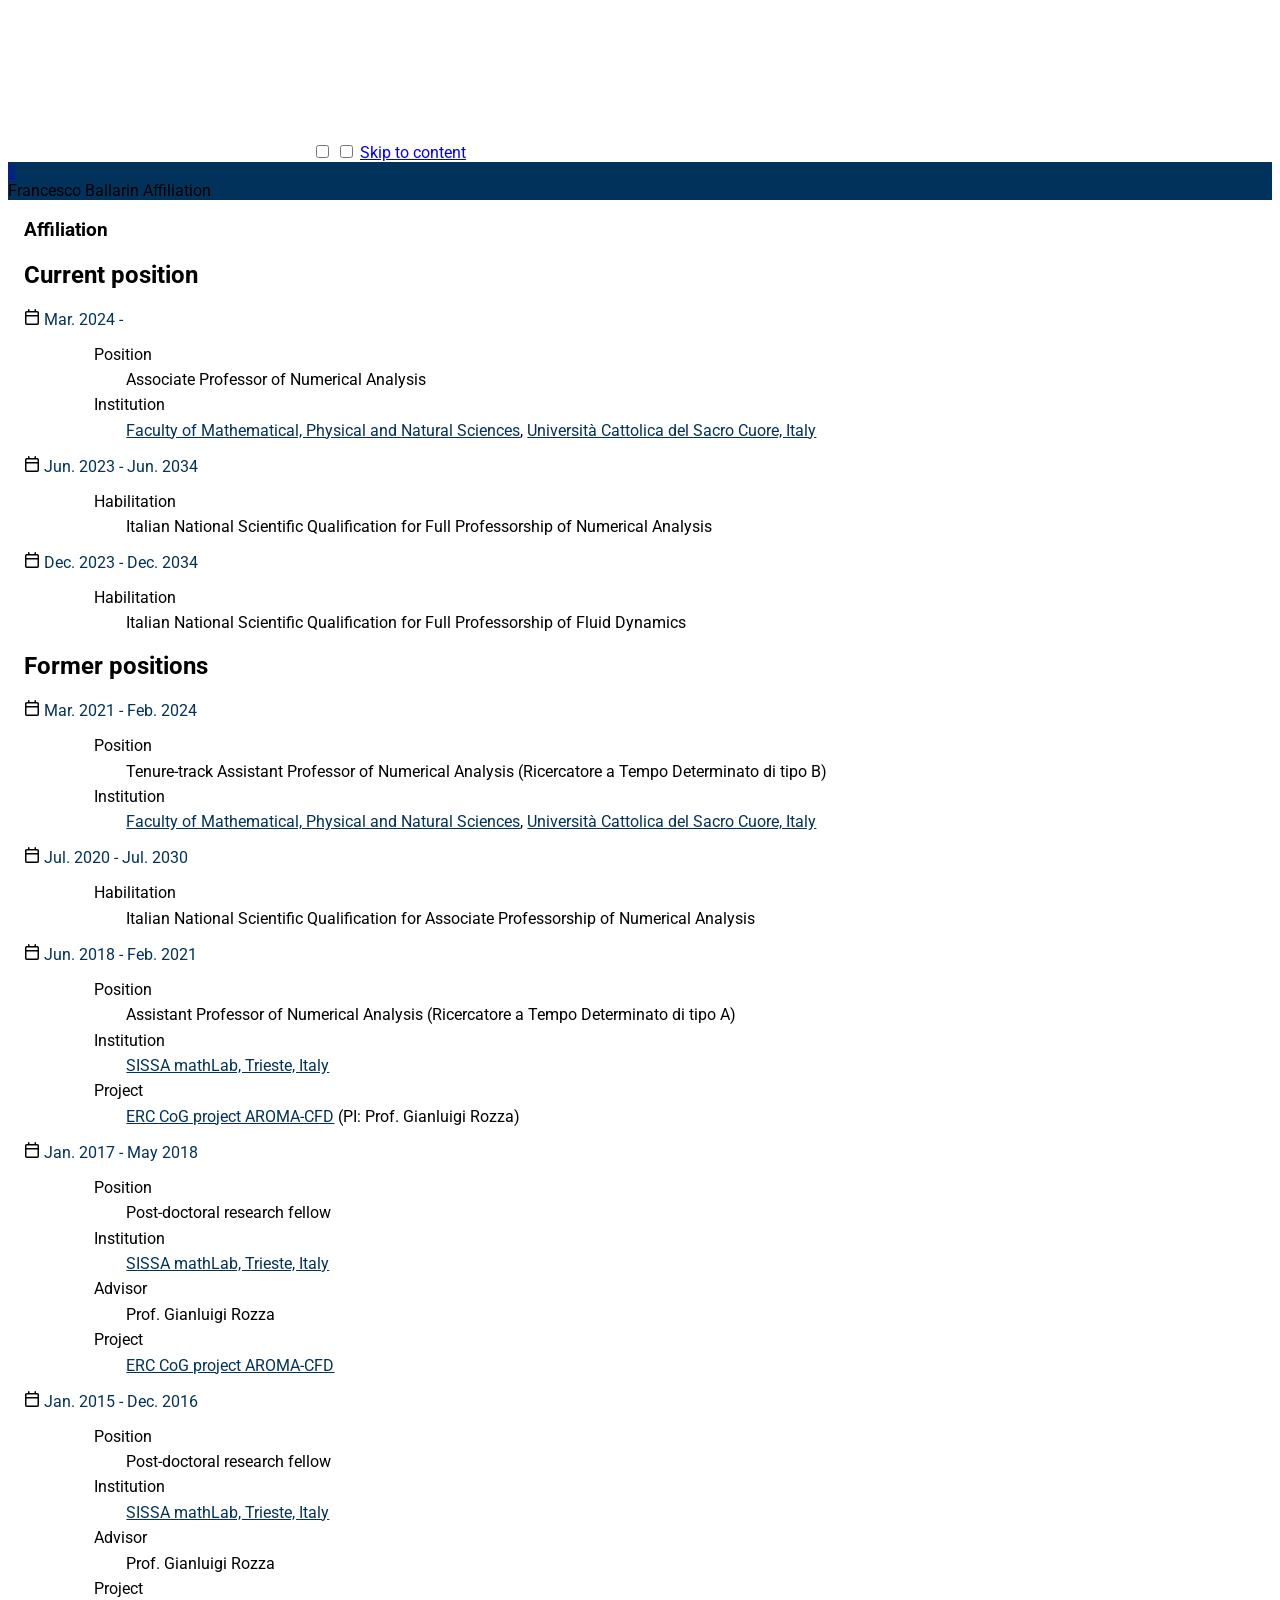
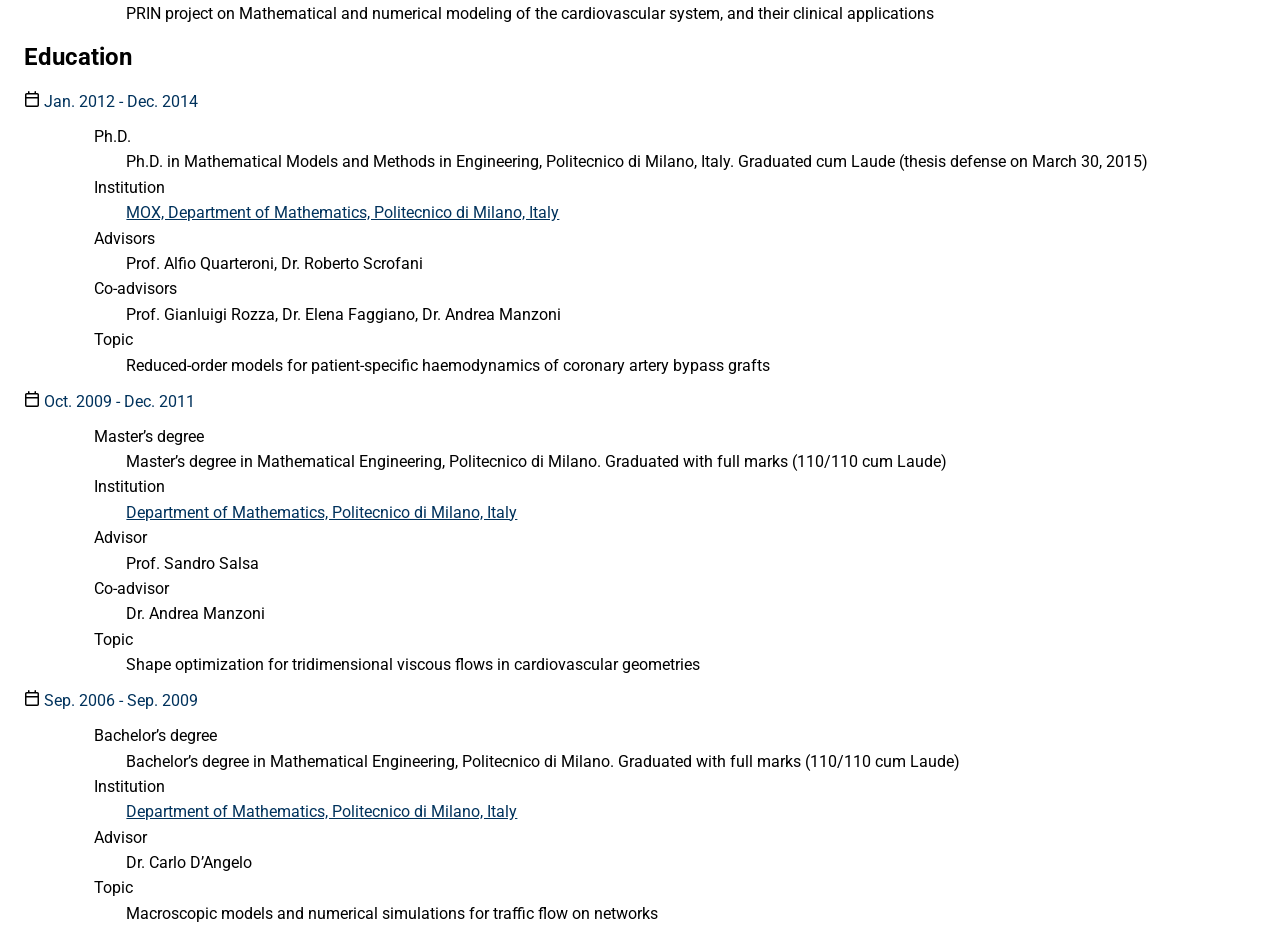
==== affiliation.html @ 3bd39673 "deploy: 864dadf" ====
<!DOCTYPE html>

<html lang="en" data-content_root="./">
  <head>
    <meta charset="utf-8" />
    <meta name="viewport" content="width=device-width, initial-scale=1.0" /><meta name="viewport" content="width=device-width, initial-scale=1" />

  <meta name="viewport" content="width=device-width,initial-scale=1">
  <meta http-equiv="x-ua-compatible" content="ie=edge">
  <meta name="lang:clipboard.copy" content="Copy to clipboard">
  <meta name="lang:clipboard.copied" content="Copied to clipboard">
  <meta name="lang:search.language" content="en">
  <meta name="lang:search.pipeline.stopwords" content="True">
  <meta name="lang:search.pipeline.trimmer" content="True">
  <meta name="lang:search.result.none" content="No matching documents">
  <meta name="lang:search.result.one" content="1 matching document">
  <meta name="lang:search.result.other" content="# matching documents">
  <meta name="lang:search.tokenizer" content="[\s\-]+">

  
    <link href="https://fonts.gstatic.com/" rel="preconnect" crossorigin>
    <link href="https://fonts.googleapis.com/css?family=Roboto+Mono:400,500,700|Roboto:300,400,400i,700&display=fallback" rel="stylesheet">

    <style>
      body,
      input {
        font-family: "Roboto", "Helvetica Neue", Helvetica, Arial, sans-serif
      }

      code,
      kbd,
      pre {
        font-family: "Roboto Mono", "Courier New", Courier, monospace
      }
    </style>
  

  <link rel="stylesheet" href="_static/stylesheets/application.css"/>
  <link rel="stylesheet" href="_static/stylesheets/application-palette.css"/>
  <link rel="stylesheet" href="_static/stylesheets/application-fixes.css"/>
  
  <link rel="stylesheet" href="_static/fonts/material-icons.css"/>
  
  <meta name="theme-color" content="#00325c">
  <script src="_static/javascripts/modernizr.js"></script>
  
<script async src="https://www.googletagmanager.com/gtag/js?id=G-PG8WPC9DPN"></script>
<script>
    window.dataLayer = window.dataLayer || [];

    function gtag() {
        dataLayer.push(arguments);
    }

    gtag('js', new Date());

    gtag('config', 'G-PG8WPC9DPN');
</script>
  
  
    <title>Affiliation &#8212; Francesco Ballarin</title>
    <link rel="stylesheet" type="text/css" href="_static/pygments.css?v=83e35b93" />
    <link rel="stylesheet" type="text/css" href="_static/material.css?v=79c92029" />
    <link rel="stylesheet" type="text/css" href="_static/sphinx-design.min.css?v=95c83b7e" />
    <link rel="stylesheet" type="text/css" href="_static/css/custom.css?v=c7656457" />
    <link rel="stylesheet" type="text/css" href="https://cdnjs.cloudflare.com/ajax/libs/font-awesome/6.5.0/css/all.min.css" />
    <script src="_static/documentation_options.js?v=5929fcd5"></script>
    <script src="_static/doctools.js?v=9bcbadda"></script>
    <script src="_static/sphinx_highlight.js?v=dc90522c"></script>
    <script src="_static/design-tabs.js?v=f930bc37"></script>
    <script src="_static/js/external_links.js?v=e7f469e6"></script>
    <link rel="index" title="Index" href="genindex.html" />
    <link rel="search" title="Search" href="search.html" />
    <link rel="next" title="Contact" href="contact.html" />
    <link rel="prev" title="Francesco Ballarin" href="index.html" />
  
   

  </head>
  <body dir=ltr
        data-md-color-primary=unicatt data-md-color-accent=unicatt>
  
  <svg class="md-svg">
    <defs data-children-count="0">
      
      <svg xmlns="http://www.w3.org/2000/svg" width="416" height="448" viewBox="0 0 416 448" id="__github"><path fill="currentColor" d="M160 304q0 10-3.125 20.5t-10.75 19T128 352t-18.125-8.5-10.75-19T96 304t3.125-20.5 10.75-19T128 256t18.125 8.5 10.75 19T160 304zm160 0q0 10-3.125 20.5t-10.75 19T288 352t-18.125-8.5-10.75-19T256 304t3.125-20.5 10.75-19T288 256t18.125 8.5 10.75 19T320 304zm40 0q0-30-17.25-51T296 232q-10.25 0-48.75 5.25Q229.5 240 208 240t-39.25-2.75Q130.75 232 120 232q-29.5 0-46.75 21T56 304q0 22 8 38.375t20.25 25.75 30.5 15 35 7.375 37.25 1.75h42q20.5 0 37.25-1.75t35-7.375 30.5-15 20.25-25.75T360 304zm56-44q0 51.75-15.25 82.75-9.5 19.25-26.375 33.25t-35.25 21.5-42.5 11.875-42.875 5.5T212 416q-19.5 0-35.5-.75t-36.875-3.125-38.125-7.5-34.25-12.875T37 371.5t-21.5-28.75Q0 312 0 260q0-59.25 34-99-6.75-20.5-6.75-42.5 0-29 12.75-54.5 27 0 47.5 9.875t47.25 30.875Q171.5 96 212 96q37 0 70 8 26.25-20.5 46.75-30.25T376 64q12.75 25.5 12.75 54.5 0 21.75-6.75 42 34 40 34 99.5z"/></svg>
      
    </defs>
  </svg>
  
  <input class="md-toggle" data-md-toggle="drawer" type="checkbox" id="__drawer">
  <input class="md-toggle" data-md-toggle="search" type="checkbox" id="__search">
  <label class="md-overlay" data-md-component="overlay" for="__drawer"></label>
  <a href="#affiliation" tabindex="1" class="md-skip"> Skip to content </a>
  <header class="md-header" data-md-component="header">
  <nav class="md-header-nav md-grid">
    <div class="md-flex navheader">
      <div class="md-flex__cell md-flex__cell--shrink">
        <a href="index.html" title="Francesco Ballarin"
           class="md-header-nav__button md-logo">
          
            <i class="md-icon">&#xe15e;</i>
          
        </a>
      </div>
      <div class="md-flex__cell md-flex__cell--shrink">
        <label class="md-icon md-icon--menu md-header-nav__button" for="__drawer"></label>
      </div>
      <div class="md-flex__cell md-flex__cell--stretch">
        <div class="md-flex__ellipsis md-header-nav__title" data-md-component="title">
          <span class="md-header-nav__topic">Francesco Ballarin</span>
          <span class="md-header-nav__topic"> Affiliation </span>
        </div>
      </div>
      <div class="md-flex__cell md-flex__cell--shrink">
        <label class="md-icon md-icon--search md-header-nav__button" for="__search"></label>
        
      </div>
      
        <div class="md-flex__cell md-flex__cell--shrink">
          <div class="md-header-nav__source">
            <a href="https://github.com/francesco-ballarin/francesco-ballarin.github.io" title="Go to repository" class="md-source" data-md-source="github">

    <div class="md-source__icon">
      <svg xmlns="http://www.w3.org/2000/svg" xmlns:xlink="http://www.w3.org/1999/xlink" viewBox="0 0 24 24" width="28" height="28">
        <use xlink:href="#__github" width="24" height="24"></use>
      </svg>
    </div>
  
  <div class="md-source__repository">
    francesco-ballarin.github.io
  </div>
</a>
          </div>
        </div>
      
      
    </div>
  </nav>
</header>

  
  <div class="md-container">
    
    
    
  <nav class="md-tabs" data-md-component="tabs">
    <div class="md-tabs__inner md-grid">
      <ul class="md-tabs__list">
          <li class="md-tabs__item"><a href="index.html" class="md-tabs__link">Francesco Ballarin</a></li>
      </ul>
    </div>
  </nav>
    <main class="md-main">
      <div class="md-main__inner md-grid" data-md-component="container">
        
          <div class="md-sidebar md-sidebar--primary" data-md-component="navigation">
            <div class="md-sidebar__scrollwrap">
              <div class="md-sidebar__inner">
                <nav class="md-nav md-nav--primary" data-md-level="0">
  <label class="md-nav__title md-nav__title--site" for="__drawer">
    <a href="index.html" title="Francesco Ballarin" class="md-nav__button md-logo">
      
        <i class="md-icon">&#xe15e;</i>
      
    </a>
    <a href="index.html"
       title="Francesco Ballarin">Francesco Ballarin</a>
  </label>
    <div class="md-nav__source">
      <a href="https://github.com/francesco-ballarin/francesco-ballarin.github.io" title="Go to repository" class="md-source" data-md-source="github">

    <div class="md-source__icon">
      <svg xmlns="http://www.w3.org/2000/svg" xmlns:xlink="http://www.w3.org/1999/xlink" viewBox="0 0 24 24" width="28" height="28">
        <use xlink:href="#__github" width="24" height="24"></use>
      </svg>
    </div>
  
  <div class="md-source__repository">
    francesco-ballarin.github.io
  </div>
</a>
    </div>
  
  

  
  <ul class="md-nav__list">
    <li class="md-nav__item">
    
    
    <input class="md-toggle md-nav__toggle" data-md-toggle="toc" type="checkbox" id="__toc">
    <label class="md-nav__link md-nav__link--active" for="__toc"> Affiliation </label>
    
      <a href="#" class="md-nav__link md-nav__link--active">Affiliation</a>
      
        
<nav class="md-nav md-nav--secondary">
    <label class="md-nav__title" for="__toc">"Contents"</label>
  <ul class="md-nav__list" data-md-scrollfix="">
        <li class="md-nav__item"><a href="#affiliation--page-root" class="md-nav__link">Affiliation</a><nav class="md-nav">
              <ul class="md-nav__list">
        <li class="md-nav__item"><a href="#current-position" class="md-nav__link">Current position</a>
        </li>
        <li class="md-nav__item"><a href="#former-positions" class="md-nav__link">Former positions</a>
        </li>
        <li class="md-nav__item"><a href="#education" class="md-nav__link">Education</a>
        </li></ul>
            </nav>
        </li>
    
<li class="md-nav__item"><a class="md-nav__extra_link" href="_sources/affiliation.rst.txt">Show Source</a> </li>

  </ul>
</nav>
      
    
    </li>
    <li class="md-nav__item">
    
    
      <a href="contact.html" class="md-nav__link">Contact</a>
      
    
    </li>
    <li class="md-nav__item">
    
    
      <a href="events.html" class="md-nav__link">Events</a>
      
    
    </li>
    <li class="md-nav__item">
    
    
      <a href="projects.html" class="md-nav__link">Projects</a>
      
    
    </li>
    <li class="md-nav__item">
    
    
      <a href="publications.html" class="md-nav__link">Publications</a>
      
    
    </li>
    <li class="md-nav__item">
    
    
      <a href="software.html" class="md-nav__link">Software</a>
      
    
    </li>
    <li class="md-nav__item">
    
    
      <a href="students.html" class="md-nav__link">Students</a>
      
    
    </li>
    <li class="md-nav__item">
    
    
      <a href="teaching.html" class="md-nav__link">Teaching</a>
      
    
    </li>
  </ul>
  

</nav>
              </div>
            </div>
          </div>
          <div class="md-sidebar md-sidebar--secondary" data-md-component="toc">
            <div class="md-sidebar__scrollwrap">
              <div class="md-sidebar__inner">
                
<nav class="md-nav md-nav--secondary">
    <label class="md-nav__title" for="__toc">"Contents"</label>
  <ul class="md-nav__list" data-md-scrollfix="">
        <li class="md-nav__item"><a href="#affiliation--page-root" class="md-nav__link">Affiliation</a><nav class="md-nav">
              <ul class="md-nav__list">
        <li class="md-nav__item"><a href="#current-position" class="md-nav__link">Current position</a>
        </li>
        <li class="md-nav__item"><a href="#former-positions" class="md-nav__link">Former positions</a>
        </li>
        <li class="md-nav__item"><a href="#education" class="md-nav__link">Education</a>
        </li></ul>
            </nav>
        </li>
    
<li class="md-nav__item"><a class="md-nav__extra_link" href="_sources/affiliation.rst.txt">Show Source</a> </li>

<li id="searchbox" class="md-nav__item"></li>

  </ul>
</nav>
              </div>
            </div>
          </div>
        
        <div class="md-content">
          <article class="md-content__inner md-typeset" role="main">
            
  <section id="affiliation">
<h1 id="affiliation--page-root">Affiliation</h1>
<section id="current-position">
<h2>Current position</h2>
<p id="position-1"><a class="sd-sphinx-override sd-btn sd-text-wrap sd-btn-primary sd-shadow-sm sd-btn-shadow-primary-no-hover reference external" href="#position_1"><span><svg aria-hidden="true" class="sd-octicon sd-octicon-calendar sd-text-light" height="1.0em" version="1.1" viewbox="0 0 16 16" width="1.0em"><path d="M4.75 0a.75.75 0 0 1 .75.75V2h5V.75a.75.75 0 0 1 1.5 0V2h1.25c.966 0 1.75.784 1.75 1.75v10.5A1.75 1.75 0 0 1 13.25 16H2.75A1.75 1.75 0 0 1 1 14.25V3.75C1 2.784 1.784 2 2.75 2H4V.75A.75.75 0 0 1 4.75 0ZM2.5 7.5v6.75c0 .138.112.25.25.25h10.5a.25.25 0 0 0 .25-.25V7.5Zm10.75-4H2.75a.25.25 0 0 0-.25.25V6h11V3.75a.25.25 0 0 0-.25-.25Z"></path></svg> Mar. 2024 -</span></a></p>
<div class="sd-badge-affiliation-container docutils container">
<p><span class="sd-sphinx-override sd-badge sd-outline-primary sd-text-primary">Position</span></p>
<div class="sd-badge-next-text docutils container">
<p>Associate Professor of Numerical Analysis</p>
</div>
<p><span class="sd-sphinx-override sd-badge sd-outline-primary sd-text-primary">Institution</span></p>
<div class="sd-badge-next-text docutils container">
<p><a class="reference external" href="https://brescia.unicatt.it/facolta/scienze-matematiche-fisiche-e-naturali">Faculty of Mathematical, Physical and Natural Sciences</a>,
<a class="reference external" href="https://www.unicatt.it/">Università Cattolica del Sacro Cuore, Italy</a></p>
</div>
</div>
<p id="position-2"><a class="sd-sphinx-override sd-btn sd-text-wrap sd-btn-primary sd-shadow-sm sd-btn-shadow-primary-no-hover reference external" href="#position_2"><span><svg aria-hidden="true" class="sd-octicon sd-octicon-calendar sd-text-light" height="1.0em" version="1.1" viewbox="0 0 16 16" width="1.0em"><path d="M4.75 0a.75.75 0 0 1 .75.75V2h5V.75a.75.75 0 0 1 1.5 0V2h1.25c.966 0 1.75.784 1.75 1.75v10.5A1.75 1.75 0 0 1 13.25 16H2.75A1.75 1.75 0 0 1 1 14.25V3.75C1 2.784 1.784 2 2.75 2H4V.75A.75.75 0 0 1 4.75 0ZM2.5 7.5v6.75c0 .138.112.25.25.25h10.5a.25.25 0 0 0 .25-.25V7.5Zm10.75-4H2.75a.25.25 0 0 0-.25.25V6h11V3.75a.25.25 0 0 0-.25-.25Z"></path></svg> Jun. 2023 - Jun. 2034</span></a></p>
<div class="sd-badge-affiliation-container docutils container">
<p><span class="sd-sphinx-override sd-badge sd-outline-primary sd-text-primary">Habilitation</span></p>
<div class="sd-badge-next-text docutils container">
<p>Italian National Scientific Qualification for Full Professorship of Numerical Analysis</p>
</div>
</div>
<p id="position-3"><a class="sd-sphinx-override sd-btn sd-text-wrap sd-btn-primary sd-shadow-sm sd-btn-shadow-primary-no-hover reference external" href="#position_3"><span><svg aria-hidden="true" class="sd-octicon sd-octicon-calendar sd-text-light" height="1.0em" version="1.1" viewbox="0 0 16 16" width="1.0em"><path d="M4.75 0a.75.75 0 0 1 .75.75V2h5V.75a.75.75 0 0 1 1.5 0V2h1.25c.966 0 1.75.784 1.75 1.75v10.5A1.75 1.75 0 0 1 13.25 16H2.75A1.75 1.75 0 0 1 1 14.25V3.75C1 2.784 1.784 2 2.75 2H4V.75A.75.75 0 0 1 4.75 0ZM2.5 7.5v6.75c0 .138.112.25.25.25h10.5a.25.25 0 0 0 .25-.25V7.5Zm10.75-4H2.75a.25.25 0 0 0-.25.25V6h11V3.75a.25.25 0 0 0-.25-.25Z"></path></svg> Dec. 2023 - Dec. 2034</span></a></p>
<div class="sd-badge-affiliation-container docutils container">
<p><span class="sd-sphinx-override sd-badge sd-outline-primary sd-text-primary">Habilitation</span></p>
<div class="sd-badge-next-text docutils container">
<p>Italian National Scientific Qualification for Full Professorship of Fluid Dynamics</p>
</div>
</div>
</section>
<section id="former-positions">
<h2>Former positions</h2>
<p id="position-4"><a class="sd-sphinx-override sd-btn sd-text-wrap sd-btn-primary sd-shadow-sm sd-btn-shadow-primary-no-hover reference external" href="#position_4"><span><svg aria-hidden="true" class="sd-octicon sd-octicon-calendar sd-text-light" height="1.0em" version="1.1" viewbox="0 0 16 16" width="1.0em"><path d="M4.75 0a.75.75 0 0 1 .75.75V2h5V.75a.75.75 0 0 1 1.5 0V2h1.25c.966 0 1.75.784 1.75 1.75v10.5A1.75 1.75 0 0 1 13.25 16H2.75A1.75 1.75 0 0 1 1 14.25V3.75C1 2.784 1.784 2 2.75 2H4V.75A.75.75 0 0 1 4.75 0ZM2.5 7.5v6.75c0 .138.112.25.25.25h10.5a.25.25 0 0 0 .25-.25V7.5Zm10.75-4H2.75a.25.25 0 0 0-.25.25V6h11V3.75a.25.25 0 0 0-.25-.25Z"></path></svg> Mar. 2021 - Feb. 2024</span></a></p>
<div class="sd-badge-affiliation-container docutils container">
<p><span class="sd-sphinx-override sd-badge sd-outline-primary sd-text-primary">Position</span></p>
<div class="sd-badge-next-text docutils container">
<p>Tenure-track Assistant Professor of Numerical Analysis (Ricercatore a Tempo Determinato di tipo B)</p>
</div>
<p><span class="sd-sphinx-override sd-badge sd-outline-primary sd-text-primary">Institution</span></p>
<div class="sd-badge-next-text docutils container">
<p><a class="reference external" href="https://brescia.unicatt.it/facolta/scienze-matematiche-fisiche-e-naturali">Faculty of Mathematical, Physical and Natural Sciences</a>,
<a class="reference external" href="https://www.unicatt.it/">Università Cattolica del Sacro Cuore, Italy</a></p>
</div>
</div>
<p id="position-5"><a class="sd-sphinx-override sd-btn sd-text-wrap sd-btn-primary sd-shadow-sm sd-btn-shadow-primary-no-hover reference external" href="#position_5"><span><svg aria-hidden="true" class="sd-octicon sd-octicon-calendar sd-text-light" height="1.0em" version="1.1" viewbox="0 0 16 16" width="1.0em"><path d="M4.75 0a.75.75 0 0 1 .75.75V2h5V.75a.75.75 0 0 1 1.5 0V2h1.25c.966 0 1.75.784 1.75 1.75v10.5A1.75 1.75 0 0 1 13.25 16H2.75A1.75 1.75 0 0 1 1 14.25V3.75C1 2.784 1.784 2 2.75 2H4V.75A.75.75 0 0 1 4.75 0ZM2.5 7.5v6.75c0 .138.112.25.25.25h10.5a.25.25 0 0 0 .25-.25V7.5Zm10.75-4H2.75a.25.25 0 0 0-.25.25V6h11V3.75a.25.25 0 0 0-.25-.25Z"></path></svg> Jul. 2020 - Jul. 2030</span></a></p>
<div class="sd-badge-affiliation-container docutils container">
<p><span class="sd-sphinx-override sd-badge sd-outline-primary sd-text-primary">Habilitation</span></p>
<div class="sd-badge-next-text docutils container">
<p>Italian National Scientific Qualification for Associate Professorship of Numerical Analysis</p>
</div>
</div>
<p id="position-6"><a class="sd-sphinx-override sd-btn sd-text-wrap sd-btn-primary sd-shadow-sm sd-btn-shadow-primary-no-hover reference external" href="#position_6"><span><svg aria-hidden="true" class="sd-octicon sd-octicon-calendar sd-text-light" height="1.0em" version="1.1" viewbox="0 0 16 16" width="1.0em"><path d="M4.75 0a.75.75 0 0 1 .75.75V2h5V.75a.75.75 0 0 1 1.5 0V2h1.25c.966 0 1.75.784 1.75 1.75v10.5A1.75 1.75 0 0 1 13.25 16H2.75A1.75 1.75 0 0 1 1 14.25V3.75C1 2.784 1.784 2 2.75 2H4V.75A.75.75 0 0 1 4.75 0ZM2.5 7.5v6.75c0 .138.112.25.25.25h10.5a.25.25 0 0 0 .25-.25V7.5Zm10.75-4H2.75a.25.25 0 0 0-.25.25V6h11V3.75a.25.25 0 0 0-.25-.25Z"></path></svg> Jun. 2018 - Feb. 2021</span></a></p>
<div class="sd-badge-affiliation-container docutils container">
<p><span class="sd-sphinx-override sd-badge sd-outline-primary sd-text-primary">Position</span></p>
<div class="sd-badge-next-text docutils container">
<p>Assistant Professor of Numerical Analysis (Ricercatore a Tempo Determinato di tipo A)</p>
</div>
<p><span class="sd-sphinx-override sd-badge sd-outline-primary sd-text-primary">Institution</span></p>
<div class="sd-badge-next-text docutils container">
<p><a class="reference external" href="https://mathlab.sissa.it">SISSA mathLab, Trieste, Italy</a></p>
</div>
<p><span class="sd-sphinx-override sd-badge sd-outline-primary sd-text-primary">Project</span></p>
<div class="sd-badge-next-text docutils container">
<p><a class="reference external" href="https://people.sissa.it/~grozza/aroma-cfd">ERC CoG project AROMA-CFD</a>
(PI: Prof. Gianluigi Rozza)</p>
</div>
</div>
<p id="position-7"><a class="sd-sphinx-override sd-btn sd-text-wrap sd-btn-primary sd-shadow-sm sd-btn-shadow-primary-no-hover reference external" href="#position_7"><span><svg aria-hidden="true" class="sd-octicon sd-octicon-calendar sd-text-light" height="1.0em" version="1.1" viewbox="0 0 16 16" width="1.0em"><path d="M4.75 0a.75.75 0 0 1 .75.75V2h5V.75a.75.75 0 0 1 1.5 0V2h1.25c.966 0 1.75.784 1.75 1.75v10.5A1.75 1.75 0 0 1 13.25 16H2.75A1.75 1.75 0 0 1 1 14.25V3.75C1 2.784 1.784 2 2.75 2H4V.75A.75.75 0 0 1 4.75 0ZM2.5 7.5v6.75c0 .138.112.25.25.25h10.5a.25.25 0 0 0 .25-.25V7.5Zm10.75-4H2.75a.25.25 0 0 0-.25.25V6h11V3.75a.25.25 0 0 0-.25-.25Z"></path></svg> Jan. 2017 - May 2018</span></a></p>
<div class="sd-badge-affiliation-container docutils container">
<p><span class="sd-sphinx-override sd-badge sd-outline-primary sd-text-primary">Position</span></p>
<div class="sd-badge-next-text docutils container">
<p>Post-doctoral research fellow</p>
</div>
<p><span class="sd-sphinx-override sd-badge sd-outline-primary sd-text-primary">Institution</span></p>
<div class="sd-badge-next-text docutils container">
<p><a class="reference external" href="https://mathlab.sissa.it">SISSA mathLab, Trieste, Italy</a></p>
</div>
<p><span class="sd-sphinx-override sd-badge sd-outline-primary sd-text-primary">Advisor</span></p>
<div class="sd-badge-next-text docutils container">
<p>Prof. Gianluigi Rozza</p>
</div>
<p><span class="sd-sphinx-override sd-badge sd-outline-primary sd-text-primary">Project</span></p>
<div class="sd-badge-next-text docutils container">
<p><a class="reference external" href="https://people.sissa.it/~grozza/aroma-cfd">ERC CoG project AROMA-CFD</a></p>
</div>
</div>
<p id="position-8"><a class="sd-sphinx-override sd-btn sd-text-wrap sd-btn-primary sd-shadow-sm sd-btn-shadow-primary-no-hover reference external" href="#position_8"><span><svg aria-hidden="true" class="sd-octicon sd-octicon-calendar sd-text-light" height="1.0em" version="1.1" viewbox="0 0 16 16" width="1.0em"><path d="M4.75 0a.75.75 0 0 1 .75.75V2h5V.75a.75.75 0 0 1 1.5 0V2h1.25c.966 0 1.75.784 1.75 1.75v10.5A1.75 1.75 0 0 1 13.25 16H2.75A1.75 1.75 0 0 1 1 14.25V3.75C1 2.784 1.784 2 2.75 2H4V.75A.75.75 0 0 1 4.75 0ZM2.5 7.5v6.75c0 .138.112.25.25.25h10.5a.25.25 0 0 0 .25-.25V7.5Zm10.75-4H2.75a.25.25 0 0 0-.25.25V6h11V3.75a.25.25 0 0 0-.25-.25Z"></path></svg> Jan. 2015 - Dec. 2016</span></a></p>
<div class="sd-badge-affiliation-container docutils container">
<p><span class="sd-sphinx-override sd-badge sd-outline-primary sd-text-primary">Position</span></p>
<div class="sd-badge-next-text docutils container">
<p>Post-doctoral research fellow</p>
</div>
<p><span class="sd-sphinx-override sd-badge sd-outline-primary sd-text-primary">Institution</span></p>
<div class="sd-badge-next-text docutils container">
<p><a class="reference external" href="https://mathlab.sissa.it">SISSA mathLab, Trieste, Italy</a></p>
</div>
<p><span class="sd-sphinx-override sd-badge sd-outline-primary sd-text-primary">Advisor</span></p>
<div class="sd-badge-next-text docutils container">
<p>Prof. Gianluigi Rozza</p>
</div>
<p><span class="sd-sphinx-override sd-badge sd-outline-primary sd-text-primary">Project</span></p>
<div class="sd-badge-next-text docutils container">
<p>PRIN project on Mathematical and numerical modeling of the cardiovascular system, and their clinical applications</p>
</div>
</div>
</section>
<section id="education">
<h2>Education</h2>
<p id="position-9"><a class="sd-sphinx-override sd-btn sd-text-wrap sd-btn-primary sd-shadow-sm sd-btn-shadow-primary-no-hover reference external" href="#position_9"><span><svg aria-hidden="true" class="sd-octicon sd-octicon-calendar sd-text-light" height="1.0em" version="1.1" viewbox="0 0 16 16" width="1.0em"><path d="M4.75 0a.75.75 0 0 1 .75.75V2h5V.75a.75.75 0 0 1 1.5 0V2h1.25c.966 0 1.75.784 1.75 1.75v10.5A1.75 1.75 0 0 1 13.25 16H2.75A1.75 1.75 0 0 1 1 14.25V3.75C1 2.784 1.784 2 2.75 2H4V.75A.75.75 0 0 1 4.75 0ZM2.5 7.5v6.75c0 .138.112.25.25.25h10.5a.25.25 0 0 0 .25-.25V7.5Zm10.75-4H2.75a.25.25 0 0 0-.25.25V6h11V3.75a.25.25 0 0 0-.25-.25Z"></path></svg> Jan. 2012 - Dec. 2014</span></a></p>
<div class="sd-badge-affiliation-container docutils container">
<p><span class="sd-sphinx-override sd-badge sd-outline-primary sd-text-primary">Ph.D.</span></p>
<div class="sd-badge-next-text docutils container">
<p>Ph.D. in Mathematical Models and Methods in Engineering, Politecnico di Milano, Italy. Graduated cum Laude (thesis defense on March 30, 2015)</p>
</div>
<p><span class="sd-sphinx-override sd-badge sd-outline-primary sd-text-primary">Institution</span></p>
<div class="sd-badge-next-text docutils container">
<p><a class="reference external" href="https://mox.polimi.it">MOX, Department of Mathematics, Politecnico di Milano, Italy</a></p>
</div>
<p><span class="sd-sphinx-override sd-badge sd-outline-primary sd-text-primary">Advisors</span></p>
<div class="sd-badge-next-text docutils container">
<p>Prof. Alfio Quarteroni, Dr. Roberto Scrofani</p>
</div>
<p><span class="sd-sphinx-override sd-badge sd-outline-primary sd-text-primary">Co-advisors</span></p>
<div class="sd-badge-next-text docutils container">
<p>Prof. Gianluigi Rozza, Dr. Elena Faggiano, Dr. Andrea Manzoni</p>
</div>
<p><span class="sd-sphinx-override sd-badge sd-outline-primary sd-text-primary">Topic</span></p>
<div class="sd-badge-next-text docutils container">
<p>Reduced-order models for patient-specific haemodynamics of coronary artery bypass grafts</p>
</div>
</div>
<p id="position-10"><a class="sd-sphinx-override sd-btn sd-text-wrap sd-btn-primary sd-shadow-sm sd-btn-shadow-primary-no-hover reference external" href="#position_10"><span><svg aria-hidden="true" class="sd-octicon sd-octicon-calendar sd-text-light" height="1.0em" version="1.1" viewbox="0 0 16 16" width="1.0em"><path d="M4.75 0a.75.75 0 0 1 .75.75V2h5V.75a.75.75 0 0 1 1.5 0V2h1.25c.966 0 1.75.784 1.75 1.75v10.5A1.75 1.75 0 0 1 13.25 16H2.75A1.75 1.75 0 0 1 1 14.25V3.75C1 2.784 1.784 2 2.75 2H4V.75A.75.75 0 0 1 4.75 0ZM2.5 7.5v6.75c0 .138.112.25.25.25h10.5a.25.25 0 0 0 .25-.25V7.5Zm10.75-4H2.75a.25.25 0 0 0-.25.25V6h11V3.75a.25.25 0 0 0-.25-.25Z"></path></svg> Oct. 2009 - Dec. 2011</span></a></p>
<div class="sd-badge-affiliation-container docutils container">
<p><span class="sd-sphinx-override sd-badge sd-outline-primary sd-text-primary">Master’s degree</span></p>
<div class="sd-badge-next-text docutils container">
<p>Master’s degree in Mathematical Engineering, Politecnico di Milano. Graduated with full marks (110/110 cum Laude)</p>
</div>
<p><span class="sd-sphinx-override sd-badge sd-outline-primary sd-text-primary">Institution</span></p>
<div class="sd-badge-next-text docutils container">
<p><a class="reference external" href="https://www.mate.polimi.it">Department of Mathematics, Politecnico di Milano, Italy</a></p>
</div>
<p><span class="sd-sphinx-override sd-badge sd-outline-primary sd-text-primary">Advisor</span></p>
<div class="sd-badge-next-text docutils container">
<p>Prof. Sandro Salsa</p>
</div>
<p><span class="sd-sphinx-override sd-badge sd-outline-primary sd-text-primary">Co-advisor</span></p>
<div class="sd-badge-next-text docutils container">
<p>Dr. Andrea Manzoni</p>
</div>
<p><span class="sd-sphinx-override sd-badge sd-outline-primary sd-text-primary">Topic</span></p>
<div class="sd-badge-next-text docutils container">
<p>Shape optimization for tridimensional viscous flows in cardiovascular geometries</p>
</div>
</div>
<p id="position-11"><a class="sd-sphinx-override sd-btn sd-text-wrap sd-btn-primary sd-shadow-sm sd-btn-shadow-primary-no-hover reference external" href="#position_11"><span><svg aria-hidden="true" class="sd-octicon sd-octicon-calendar sd-text-light" height="1.0em" version="1.1" viewbox="0 0 16 16" width="1.0em"><path d="M4.75 0a.75.75 0 0 1 .75.75V2h5V.75a.75.75 0 0 1 1.5 0V2h1.25c.966 0 1.75.784 1.75 1.75v10.5A1.75 1.75 0 0 1 13.25 16H2.75A1.75 1.75 0 0 1 1 14.25V3.75C1 2.784 1.784 2 2.75 2H4V.75A.75.75 0 0 1 4.75 0ZM2.5 7.5v6.75c0 .138.112.25.25.25h10.5a.25.25 0 0 0 .25-.25V7.5Zm10.75-4H2.75a.25.25 0 0 0-.25.25V6h11V3.75a.25.25 0 0 0-.25-.25Z"></path></svg> Sep. 2006 - Sep. 2009</span></a></p>
<div class="sd-badge-affiliation-container docutils container">
<p><span class="sd-sphinx-override sd-badge sd-outline-primary sd-text-primary">Bachelor’s degree</span></p>
<div class="sd-badge-next-text docutils container">
<p>Bachelor’s degree in Mathematical Engineering, Politecnico di Milano. Graduated with full marks (110/110 cum Laude)</p>
</div>
<p><span class="sd-sphinx-override sd-badge sd-outline-primary sd-text-primary">Institution</span></p>
<div class="sd-badge-next-text docutils container">
<p><a class="reference external" href="https://www.mate.polimi.it">Department of Mathematics, Politecnico di Milano, Italy</a></p>
</div>
<p><span class="sd-sphinx-override sd-badge sd-outline-primary sd-text-primary">Advisor</span></p>
<div class="sd-badge-next-text docutils container">
<p>Dr. Carlo D’Angelo</p>
</div>
<p><span class="sd-sphinx-override sd-badge sd-outline-primary sd-text-primary">Topic</span></p>
<div class="sd-badge-next-text docutils container">
<p>Macroscopic models and numerical simulations for traffic flow on networks</p>
</div>
</div>
</section>
</section>


          </article>
        </div>
      </div>
    </main>
  </div>
  <footer class="md-footer">
    <div class="md-footer-nav">
      <nav class="md-footer-nav__inner md-grid">
          
            <a href="index.html" title="Francesco Ballarin"
               class="md-flex md-footer-nav__link md-footer-nav__link--prev"
               rel="prev">
              <div class="md-flex__cell md-flex__cell--shrink">
                <i class="md-icon md-icon--arrow-back md-footer-nav__button"></i>
              </div>
              <div class="md-flex__cell md-flex__cell--stretch md-footer-nav__title">
                <span class="md-flex__ellipsis">
                  <span
                      class="md-footer-nav__direction"> "Previous" </span> Francesco Ballarin </span>
              </div>
            </a>
          
          
            <a href="contact.html" title="Contact"
               class="md-flex md-footer-nav__link md-footer-nav__link--next"
               rel="next">
            <div class="md-flex__cell md-flex__cell--stretch md-footer-nav__title"><span
                class="md-flex__ellipsis"> <span
                class="md-footer-nav__direction"> "Next" </span> Contact </span>
            </div>
            <div class="md-flex__cell md-flex__cell--shrink"><i
                class="md-icon md-icon--arrow-forward md-footer-nav__button"></i>
            </div>
          
        </a>
        
      </nav>
    </div>
    <div class="md-footer-meta md-typeset">
      <div class="md-footer-meta__inner md-grid">
        <div class="md-footer-copyright">
          <div class="md-footer-copyright__highlight">
              &#169; Copyright 2022-2025, Francesco Ballarin.
              
          </div>
            Created using
            <a href="http://www.sphinx-doc.org/">Sphinx</a> 8.1.3.
             and
            <a href="https://github.com/bashtage/sphinx-material/">Material for
              Sphinx</a>
        </div>
      </div>
    </div>
  </footer>
  <script src="_static/javascripts/application.js"></script>
  <script>app.initialize({version: "1.0.4", url: {base: ".."}})</script>
  </body>
</html>
---- _static/css/custom.css ----
/* Customize palette */
button[data-md-color-primary=unicatt] {
    background-color: #00325c;
}

[data-md-color-primary=unicatt] .md-typeset a {
    color: #00325c;
    text-decoration: underline;
}

[data-md-color-primary=unicatt] .md-header,
[data-md-color-primary=unicatt] .md-hero {
    background-color: #00325c;
}

[data-md-color-primary=unicatt] .md-nav__link--active,
[data-md-color-primary=unicatt] .md-nav__link:active {
    color: #00325c;
}

[data-md-color-primary=unicatt] .md-nav__item--nested>.md-nav__link {
    color: inherit;
}

button[data-md-color-accent=unicatt] {
    background-color: #c23e46;
}

[data-md-color-accent=unicatt] .md-typeset a:active,
[data-md-color-accent=unicatt] .md-typeset a:hover {
    color: #c23e46;
}

[data-md-color-accent=unicatt] .md-typeset .codehilite pre::-webkit-scrollbar-thumb:hover,
[data-md-color-accent=unicatt] .md-typeset pre code::-webkit-scrollbar-thumb:hover {
    background-color: #c23e46;
}

[data-md-color-accent=unicatt] .md-nav__link:focus,
[data-md-color-accent=unicatt] .md-nav__link:hover,
[data-md-color-accent=unicatt] .md-typeset .footnote li:hover .footnote-backref:hover,
[data-md-color-accent=unicatt] .md-typeset .footnote li:target .footnote-backref,
[data-md-color-accent=unicatt] .md-typeset .md-clipboard:active:before,
[data-md-color-accent=unicatt] .md-typeset .md-clipboard:hover:before,
[data-md-color-accent=unicatt] .md-typeset [id] .headerlink:focus,
[data-md-color-accent=unicatt] .md-typeset [id]:hover .headerlink:hover,
[data-md-color-accent=unicatt] .md-typeset [id]:target .headerlink {
    color: #c23e46;
}

[data-md-color-accent=unicatt] .md-search__scrollwrap::-webkit-scrollbar-thumb:hover {
    background-color: #c23e46;
}

[data-md-color-accent=unicatt] .md-search-result__link:hover,
[data-md-color-accent=unicatt] .md-search-result__link[data-md-state=active] {
    background-color: rgba(255, 23, 68, .1);
}

[data-md-color-accent=unicatt] .md-sidebar__scrollwrap::-webkit-scrollbar-thumb:hover {
    background-color: #c23e46;
}

[data-md-color-accent=unicatt] .md-source-file:hover:before {
    background-color: #c23e46;
}

@media only screen and (max-width:59.9375em) {
    [data-md-color-primary=unicatt] .md-nav__source {
        background-color: #c23e46;
    }
}

@media only screen and (max-width:76.1875em) {
    html [data-md-color-primary=unicatt] .md-nav--primary .md-nav__title--site {
        background-color: #00325c;
    }
}

@media only screen and (min-width:76.25em) {
    [data-md-color-primary=unicatt] .md-tabs {
        background-color: #00325c;
    }
}

/* Hide undesired items */
.md-sidebar--secondary, .md-footer {
    display: None;
}

#francesco-ballarin > h1, #index--page-root, .toctree-wrapper {
    display: None;
}

@media only screen and (min-width: 76.25em) {
    .md-content {
        margin-left: 1.0rem;
        margin-right: 1.0rem;
    }

    .md-sidebar--primary, .md-tabs, .md-header-nav__source {
        display: none;
    }
}
@media only screen and (min-width: 60em) and (max-width: 76.1875em) {
    .md-content {
        margin-right: 1.0rem;
    }

    .md-header-nav__source {
        display: none;
    }

    .md-logo {
        display: none !important;
    }

    html [data-md-color-primary=unicatt] .md-nav--primary .md-nav__title--site {
        height: auto;
        padding: 0.2rem 0.8rem 0.2rem 0.8rem;
    }
}
@media only screen and (max-width: 60em) {
    .md-content {
        margin-right: 1.0rem;
    }

    .md-icon--search, .md-nav__source {
        display: none;
    }

    .md-logo {
        display: none !important;
    }

    html [data-md-color-primary=unicatt] .md-nav--primary .md-nav__title--site {
        height: auto;
        padding: 0.2rem 0.8rem 0.2rem 0.8rem;
    }
}

.md-nav__link[for=__toc]:after {
    display: none !important;
}

/*
Sphinx-design customization, see:
https://sphinx-design.readthedocs.io/en/alabaster-theme/css_variables.html
https://github.com/executablebooks/sphinx-design/blob/main/style/_button.scss
https://github.com/executablebooks/sphinx-design/blob/main/style/_cards.scss
https://github.com/executablebooks/sphinx-design/blob/main/style/_tabs.scss

*/
:root {
    --sd-color-primary: #00325c;
    --sd-color-secondary: #c23e46;
    --sd-color-primary-highlight: #002a4e;
    --sd-color-secondary-highlight: #a5343b;
}

.sd-card {
    border: 2px solid var(--sd-color-primary);
    border-radius: 0.5rem;
}

.sd-card:hover {
    border: 2px solid var(--sd-color-secondary);
    transform: scale(1.01);
}

.sd-card-header {
    background-color: var(--sd-color-primary);
    border-bottom: 0px solid black;
    color: white;
    font-size: larger;
    font-weight: bolder;
    text-align: center;
}

.sd-card-header:first-child {
    border-radius: calc(0.5rem - 2px) calc(0.5rem - 2px) 0 0;
}

.sd-card:hover > .sd-card-header {
    background-color: var(--sd-color-secondary);
    border-bottom: 0px solid black;
    color: white;
}

[data-md-color-primary=unicatt] .sd-card-header a {
    color: white;
    text-decoration: none !important;
}

[data-md-color-primary=unicatt] .sd-card:hover > .sd-card-header a {
    color: white;
    text-decoration: none !important;
}

.sd-card-footer {
    border-top: 0px solid black;
    font-size: small;
    text-align: right;
}

.sd-card-footer:last-child {
    border-radius: 0 0 calc(0.5rem - 2px) calc(0.5rem - 2px);
}

.sd-card-body ul, .sd-card-body ol {
    margin: 0;
}

.sd-card-body li::marker, .sd-tab-content li::marker {
    color: var(--sd-color-primary);
}

.sd-card:hover li::marker {
    color: var(--sd-color-secondary);
}

.sd-tab-set > input + label {
    margin-left: 1px;
    margin-right: 1px;
    margin-top: 1px;
}

.sd-tab-set > input + label {
    border-bottom: 0px solid black;
    border-top-left-radius: 0.5rem;
    border-top-right-radius: 0.5rem;
    padding-top: 0.5em;
}

.sd-tab-set > input:not(:checked) + label {
    background-color: var(--sd-color-primary);
    border-top: 2px solid var(--sd-color-primary);
    border-right: 2px solid var(--sd-color-primary);
    border-left: 2px solid var(--sd-color-primary);
    color: white;
}

.sd-tab-set > input:checked + label, .sd-tab-set > input:not(:checked) + label:hover {
    background-color: var(--sd-color-secondary);
    border-top: 2px solid var(--sd-color-secondary);
    border-right: 2px solid var(--sd-color-secondary);
    border-left: 2px solid var(--sd-color-secondary);
    color: white;
}

.sd-btn-shadow-primary-no-hover, .sd-btn-shadow-secondary-no-hover, .sd-btn-outline-primary-no-hover, .sd-btn-outline-secondary-no-hover {
    width: 15em;
    text-decoration: none !important;
}

.sd-btn-shadow-primary-no-hover:hover, .sd-btn-shadow-primary-no-hover:focus {
    background-color: var(--sd-color-primary) !important;
    color: white !important;
    cursor: auto;
}

.sd-btn-shadow-secondary-no-hover:hover, .sd-btn-shadow-secondary-no-hover:focus {
    background-color: var(--sd-color-secondary) !important;
    color: white !important;
    cursor: auto;
}

.sd-btn-outline-primary-no-hover:hover, .sd-btn-outline-primary-no-hover:focus {
    background-color: white !important;
    color: var(--sd-color-primary) !important;
    cursor: auto;
}


.sd-btn-outline-secondary-no-hover:hover, .sd-btn-outline-secondary-no-hover:focus {
    background-color: white !important;
    color: var(--sd-color-secondary) !important;
    cursor: auto;
}

.sd-badge-affiliation-container p {
    margin: 0.4em;
}

.sd-badge-affiliation-container .sd-badge {
    width: 10em;
    font-size: 1em;
    margin-left: 4em;
}

.sd-badge-affiliation-container .sd-badge-next-text {
    margin-left: 6em;
}

.sd-card-body-software-img-container {
    display: flex;
    justify-content: center;
}

.sd-card-body-software-img-container img {
    width: 150px;
    margin-left: 10px;
    margin-right: 10px;
    margin-bottom: 5px;
}

.sd-card:hover .sd-card-software-container .sd-badge {
    color: var(--sd-color-secondary) !important;
    border-color: var(--sd-color-secondary) !important;
}

.sd-card-software-container p {
    margin: 0.4em;
}

.sd-card-software-container .sd-badge {
    width: 10em;
    font-size: 1em;
}

.sd-card-software-container .sd-badge-next-text {
    margin-left: 2em;
}

.sd-dropdown > .sd-summary-title {
    display: flex !important;
}

/* Incompatibilities between sphinx-material-design and sphinx-design */
.md-typeset details {
    border: 2px solid var(--sd-color-primary);
    border-radius: 0.5rem;
}

.md-typeset details > summary {
    background-color: var(--sd-color-primary);
}

.md-typeset details > summary::before, .md-typeset details > summary::after {
    content: none;
}

/*
Sphinx-carousel customization, see:
https://getbootstrap.com/docs/5.2/layout/grid/#grid-options
*/
.scbs-carousel-caption {
    background-color: black;
    opacity: 0.8;
    padding: 5px;
}

@media only screen and (max-width: 576px) {
    .scbs-carousel-caption {
        font-size: xx-small;
        bottom: 0;
    }

    .scbs-carousel-indicators {
        display: none;
    }
}

@media only screen and (min-width: 576px) and (max-width: 768px) {
    .scbs-carousel-caption {
        font-size: x-small;
    }

    .scbs-carousel-indicators {
        margin-bottom: 0;
    }
}

@media only screen and (min-width: 768px) {
    .scbs-carousel-caption {
        font-size: small;
    }

    .scbs-carousel-indicators {
        margin-bottom: 0;
    }
}

.scbs-carousel-caption p {
    color: white;
    margin-bottom: 0;
}

[data-md-color-primary=unicatt] .scbs-carousel-caption p a {
    color: white;
    display: block;
    text-decoration: none !important;
}
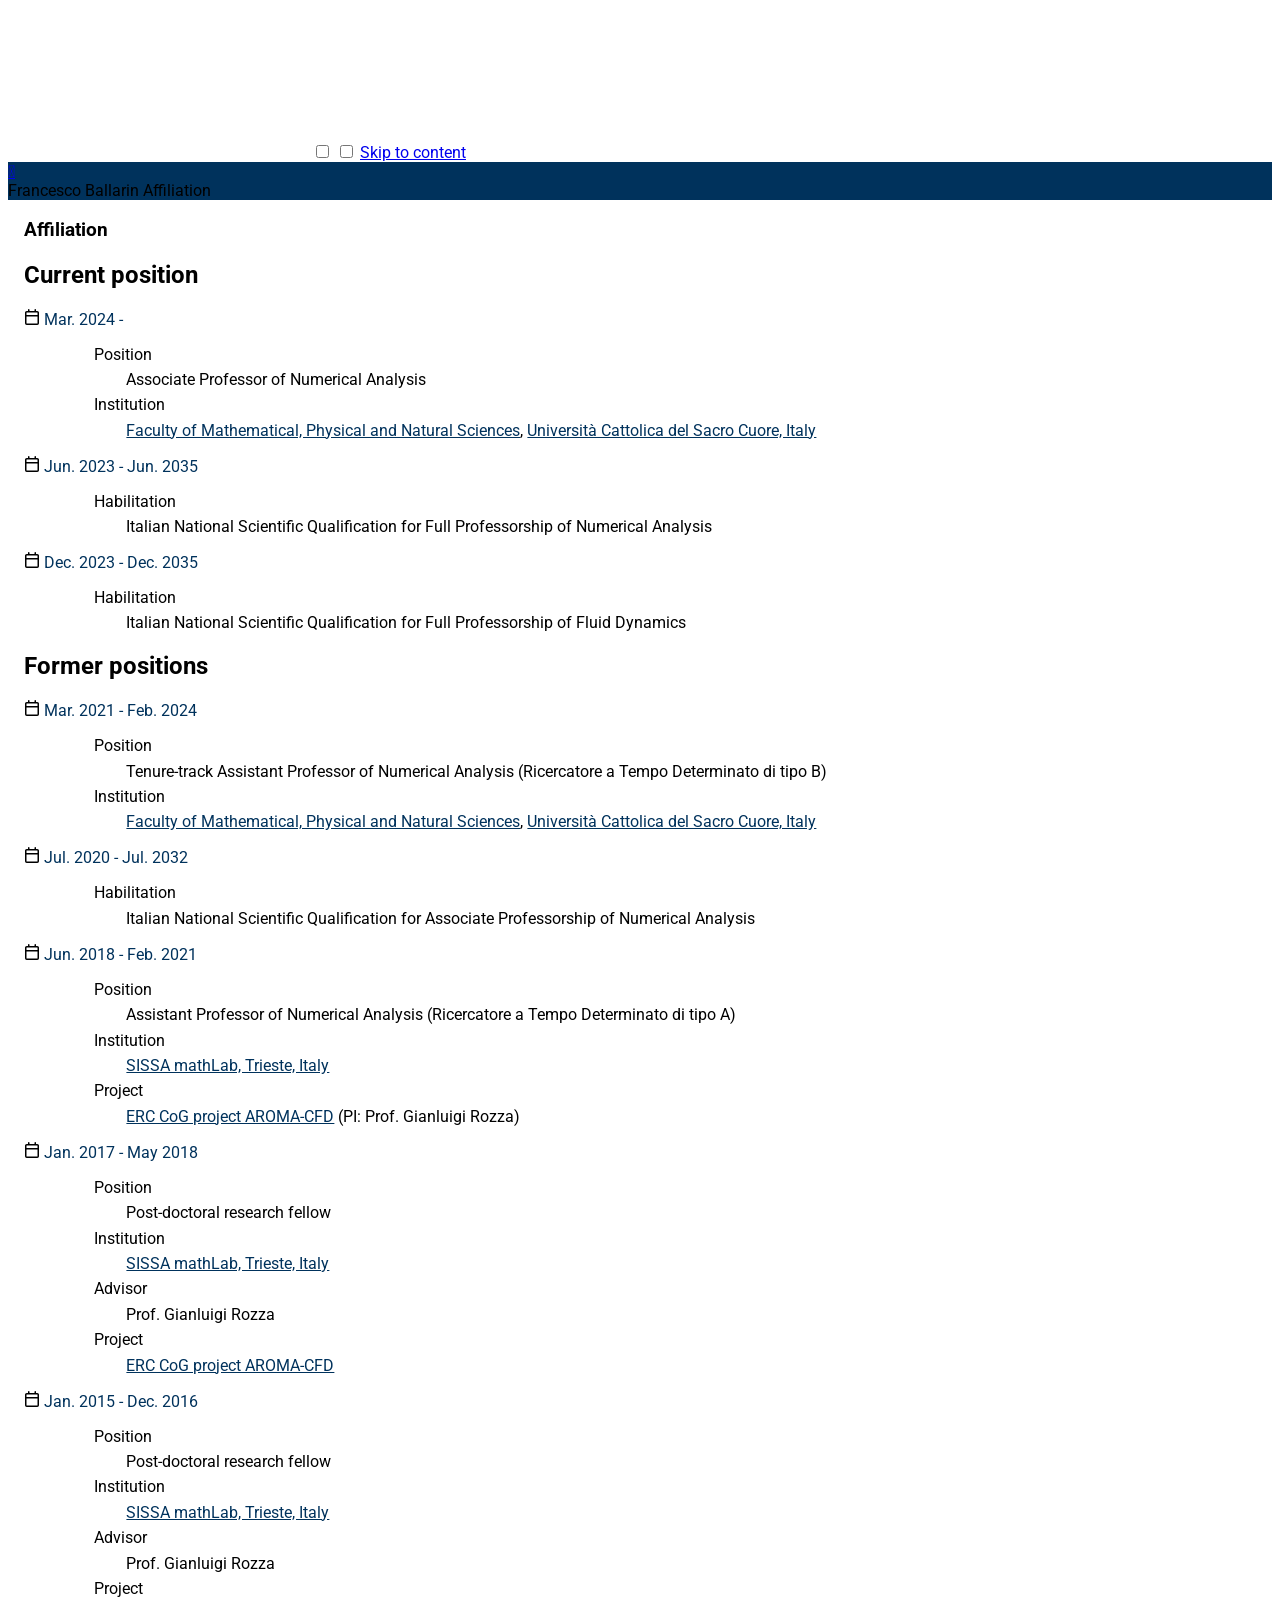
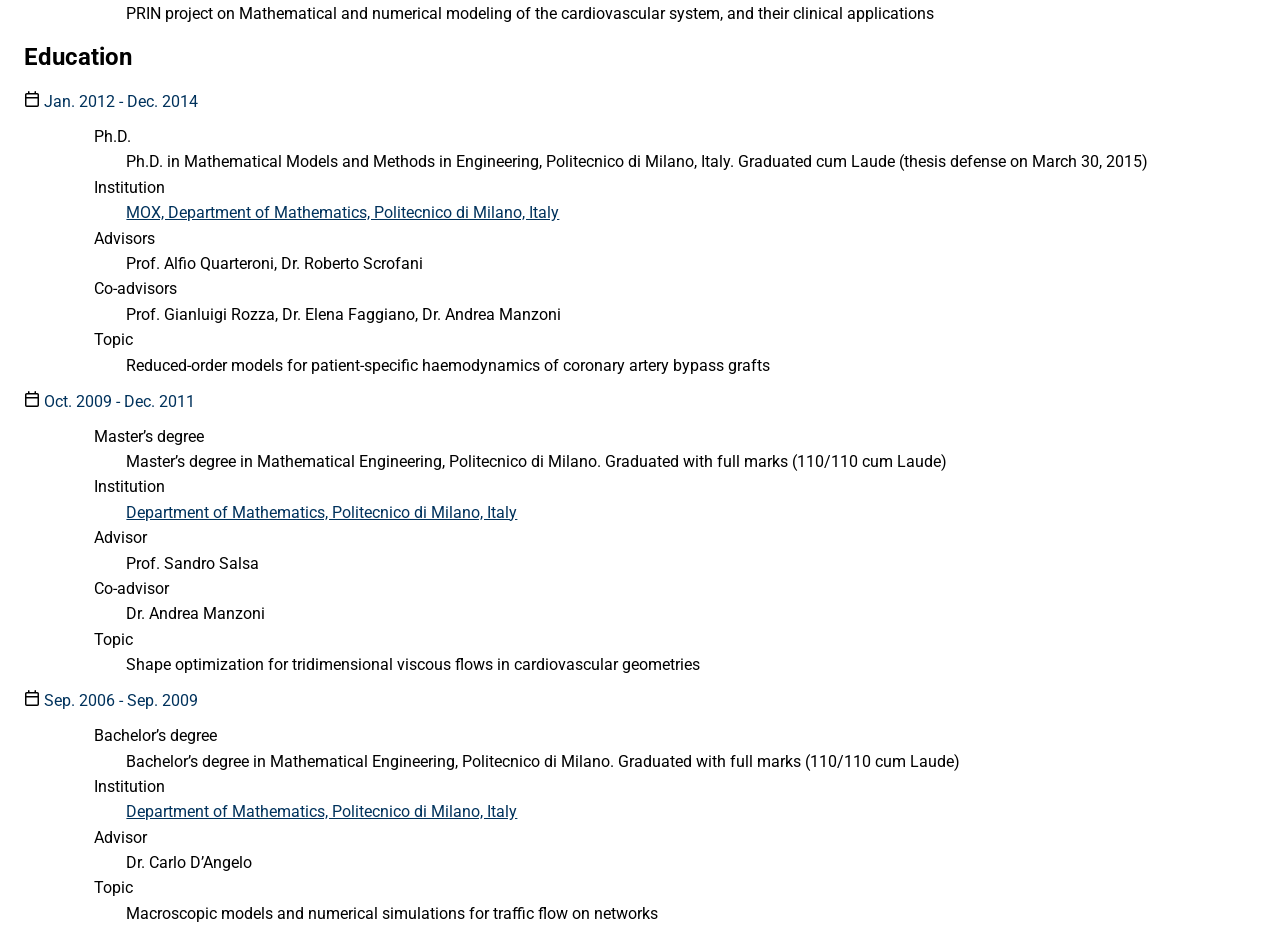
==== commit ba15ee0a: "deploy: 8f53b37" ====
--- a/affiliation.html
+++ b/affiliation.html
@@ -319,14 +319,14 @@
 <a class="reference external" href="https://www.unicatt.it/">Università Cattolica del Sacro Cuore, Italy</a></p>
 </div>
 </div>
-<p id="position-2"><a class="sd-sphinx-override sd-btn sd-text-wrap sd-btn-primary sd-shadow-sm sd-btn-shadow-primary-no-hover reference external" href="#position_2"><span><svg aria-hidden="true" class="sd-octicon sd-octicon-calendar sd-text-light" height="1.0em" version="1.1" viewbox="0 0 16 16" width="1.0em"><path d="M4.75 0a.75.75 0 0 1 .75.75V2h5V.75a.75.75 0 0 1 1.5 0V2h1.25c.966 0 1.75.784 1.75 1.75v10.5A1.75 1.75 0 0 1 13.25 16H2.75A1.75 1.75 0 0 1 1 14.25V3.75C1 2.784 1.784 2 2.75 2H4V.75A.75.75 0 0 1 4.75 0ZM2.5 7.5v6.75c0 .138.112.25.25.25h10.5a.25.25 0 0 0 .25-.25V7.5Zm10.75-4H2.75a.25.25 0 0 0-.25.25V6h11V3.75a.25.25 0 0 0-.25-.25Z"></path></svg> Jun. 2023 - Jun. 2034</span></a></p>
+<p id="position-2"><a class="sd-sphinx-override sd-btn sd-text-wrap sd-btn-primary sd-shadow-sm sd-btn-shadow-primary-no-hover reference external" href="#position_2"><span><svg aria-hidden="true" class="sd-octicon sd-octicon-calendar sd-text-light" height="1.0em" version="1.1" viewbox="0 0 16 16" width="1.0em"><path d="M4.75 0a.75.75 0 0 1 .75.75V2h5V.75a.75.75 0 0 1 1.5 0V2h1.25c.966 0 1.75.784 1.75 1.75v10.5A1.75 1.75 0 0 1 13.25 16H2.75A1.75 1.75 0 0 1 1 14.25V3.75C1 2.784 1.784 2 2.75 2H4V.75A.75.75 0 0 1 4.75 0ZM2.5 7.5v6.75c0 .138.112.25.25.25h10.5a.25.25 0 0 0 .25-.25V7.5Zm10.75-4H2.75a.25.25 0 0 0-.25.25V6h11V3.75a.25.25 0 0 0-.25-.25Z"></path></svg> Jun. 2023 - Jun. 2035</span></a></p>
 <div class="sd-badge-affiliation-container docutils container">
 <p><span class="sd-sphinx-override sd-badge sd-outline-primary sd-text-primary">Habilitation</span></p>
 <div class="sd-badge-next-text docutils container">
 <p>Italian National Scientific Qualification for Full Professorship of Numerical Analysis</p>
 </div>
 </div>
-<p id="position-3"><a class="sd-sphinx-override sd-btn sd-text-wrap sd-btn-primary sd-shadow-sm sd-btn-shadow-primary-no-hover reference external" href="#position_3"><span><svg aria-hidden="true" class="sd-octicon sd-octicon-calendar sd-text-light" height="1.0em" version="1.1" viewbox="0 0 16 16" width="1.0em"><path d="M4.75 0a.75.75 0 0 1 .75.75V2h5V.75a.75.75 0 0 1 1.5 0V2h1.25c.966 0 1.75.784 1.75 1.75v10.5A1.75 1.75 0 0 1 13.25 16H2.75A1.75 1.75 0 0 1 1 14.25V3.75C1 2.784 1.784 2 2.75 2H4V.75A.75.75 0 0 1 4.75 0ZM2.5 7.5v6.75c0 .138.112.25.25.25h10.5a.25.25 0 0 0 .25-.25V7.5Zm10.75-4H2.75a.25.25 0 0 0-.25.25V6h11V3.75a.25.25 0 0 0-.25-.25Z"></path></svg> Dec. 2023 - Dec. 2034</span></a></p>
+<p id="position-3"><a class="sd-sphinx-override sd-btn sd-text-wrap sd-btn-primary sd-shadow-sm sd-btn-shadow-primary-no-hover reference external" href="#position_3"><span><svg aria-hidden="true" class="sd-octicon sd-octicon-calendar sd-text-light" height="1.0em" version="1.1" viewbox="0 0 16 16" width="1.0em"><path d="M4.75 0a.75.75 0 0 1 .75.75V2h5V.75a.75.75 0 0 1 1.5 0V2h1.25c.966 0 1.75.784 1.75 1.75v10.5A1.75 1.75 0 0 1 13.25 16H2.75A1.75 1.75 0 0 1 1 14.25V3.75C1 2.784 1.784 2 2.75 2H4V.75A.75.75 0 0 1 4.75 0ZM2.5 7.5v6.75c0 .138.112.25.25.25h10.5a.25.25 0 0 0 .25-.25V7.5Zm10.75-4H2.75a.25.25 0 0 0-.25.25V6h11V3.75a.25.25 0 0 0-.25-.25Z"></path></svg> Dec. 2023 - Dec. 2035</span></a></p>
 <div class="sd-badge-affiliation-container docutils container">
 <p><span class="sd-sphinx-override sd-badge sd-outline-primary sd-text-primary">Habilitation</span></p>
 <div class="sd-badge-next-text docutils container">
@@ -348,7 +348,7 @@
 <a class="reference external" href="https://www.unicatt.it/">Università Cattolica del Sacro Cuore, Italy</a></p>
 </div>
 </div>
-<p id="position-5"><a class="sd-sphinx-override sd-btn sd-text-wrap sd-btn-primary sd-shadow-sm sd-btn-shadow-primary-no-hover reference external" href="#position_5"><span><svg aria-hidden="true" class="sd-octicon sd-octicon-calendar sd-text-light" height="1.0em" version="1.1" viewbox="0 0 16 16" width="1.0em"><path d="M4.75 0a.75.75 0 0 1 .75.75V2h5V.75a.75.75 0 0 1 1.5 0V2h1.25c.966 0 1.75.784 1.75 1.75v10.5A1.75 1.75 0 0 1 13.25 16H2.75A1.75 1.75 0 0 1 1 14.25V3.75C1 2.784 1.784 2 2.75 2H4V.75A.75.75 0 0 1 4.75 0ZM2.5 7.5v6.75c0 .138.112.25.25.25h10.5a.25.25 0 0 0 .25-.25V7.5Zm10.75-4H2.75a.25.25 0 0 0-.25.25V6h11V3.75a.25.25 0 0 0-.25-.25Z"></path></svg> Jul. 2020 - Jul. 2030</span></a></p>
+<p id="position-5"><a class="sd-sphinx-override sd-btn sd-text-wrap sd-btn-primary sd-shadow-sm sd-btn-shadow-primary-no-hover reference external" href="#position_5"><span><svg aria-hidden="true" class="sd-octicon sd-octicon-calendar sd-text-light" height="1.0em" version="1.1" viewbox="0 0 16 16" width="1.0em"><path d="M4.75 0a.75.75 0 0 1 .75.75V2h5V.75a.75.75 0 0 1 1.5 0V2h1.25c.966 0 1.75.784 1.75 1.75v10.5A1.75 1.75 0 0 1 13.25 16H2.75A1.75 1.75 0 0 1 1 14.25V3.75C1 2.784 1.784 2 2.75 2H4V.75A.75.75 0 0 1 4.75 0ZM2.5 7.5v6.75c0 .138.112.25.25.25h10.5a.25.25 0 0 0 .25-.25V7.5Zm10.75-4H2.75a.25.25 0 0 0-.25.25V6h11V3.75a.25.25 0 0 0-.25-.25Z"></path></svg> Jul. 2020 - Jul. 2032</span></a></p>
 <div class="sd-badge-affiliation-container docutils container">
 <p><span class="sd-sphinx-override sd-badge sd-outline-primary sd-text-primary">Habilitation</span></p>
 <div class="sd-badge-next-text docutils container">
@@ -523,11 +523,11 @@
       <div class="md-footer-meta__inner md-grid">
         <div class="md-footer-copyright">
           <div class="md-footer-copyright__highlight">
-              &#169; Copyright 2022-2025, Francesco Ballarin.
+              &#169; Copyright 2022-2026, Francesco Ballarin.
               
           </div>
             Created using
-            <a href="http://www.sphinx-doc.org/">Sphinx</a> 8.1.3.
+            <a href="http://www.sphinx-doc.org/">Sphinx</a> 8.2.3.
              and
             <a href="https://github.com/bashtage/sphinx-material/">Material for
               Sphinx</a>
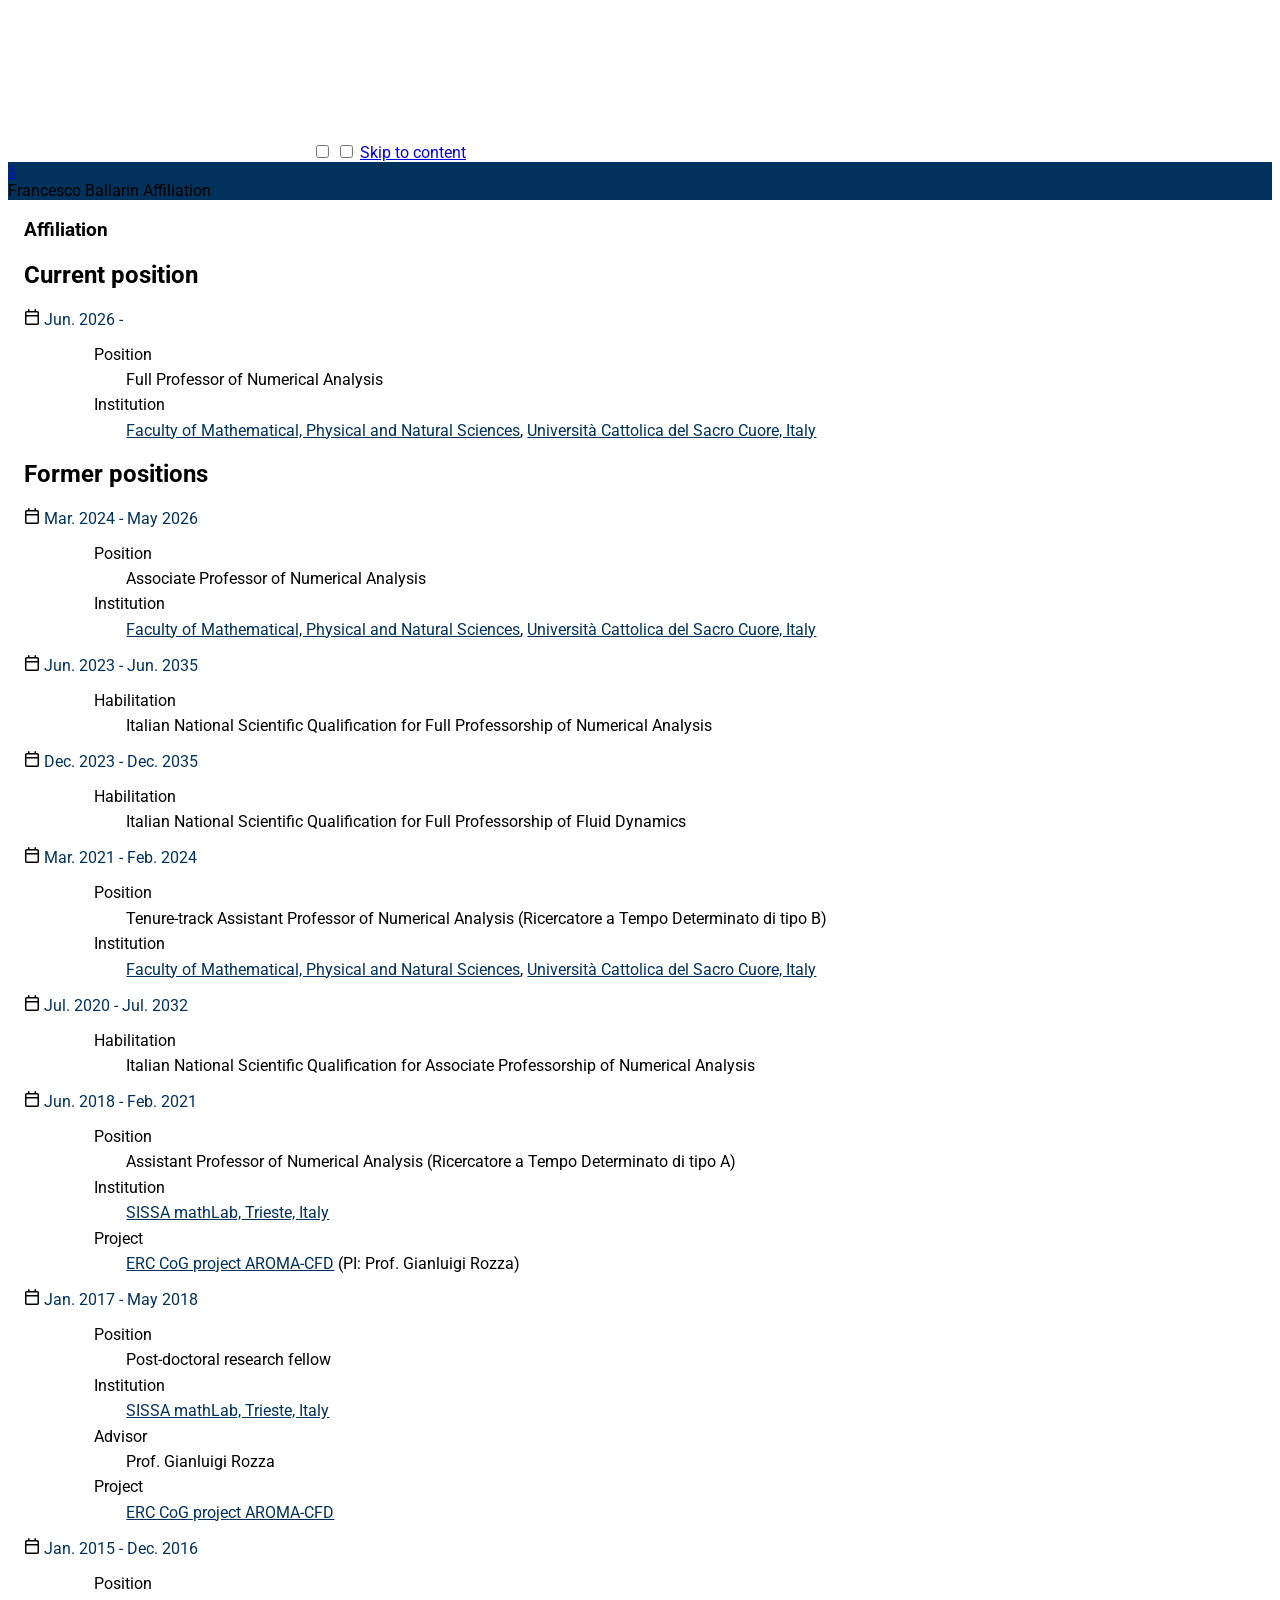
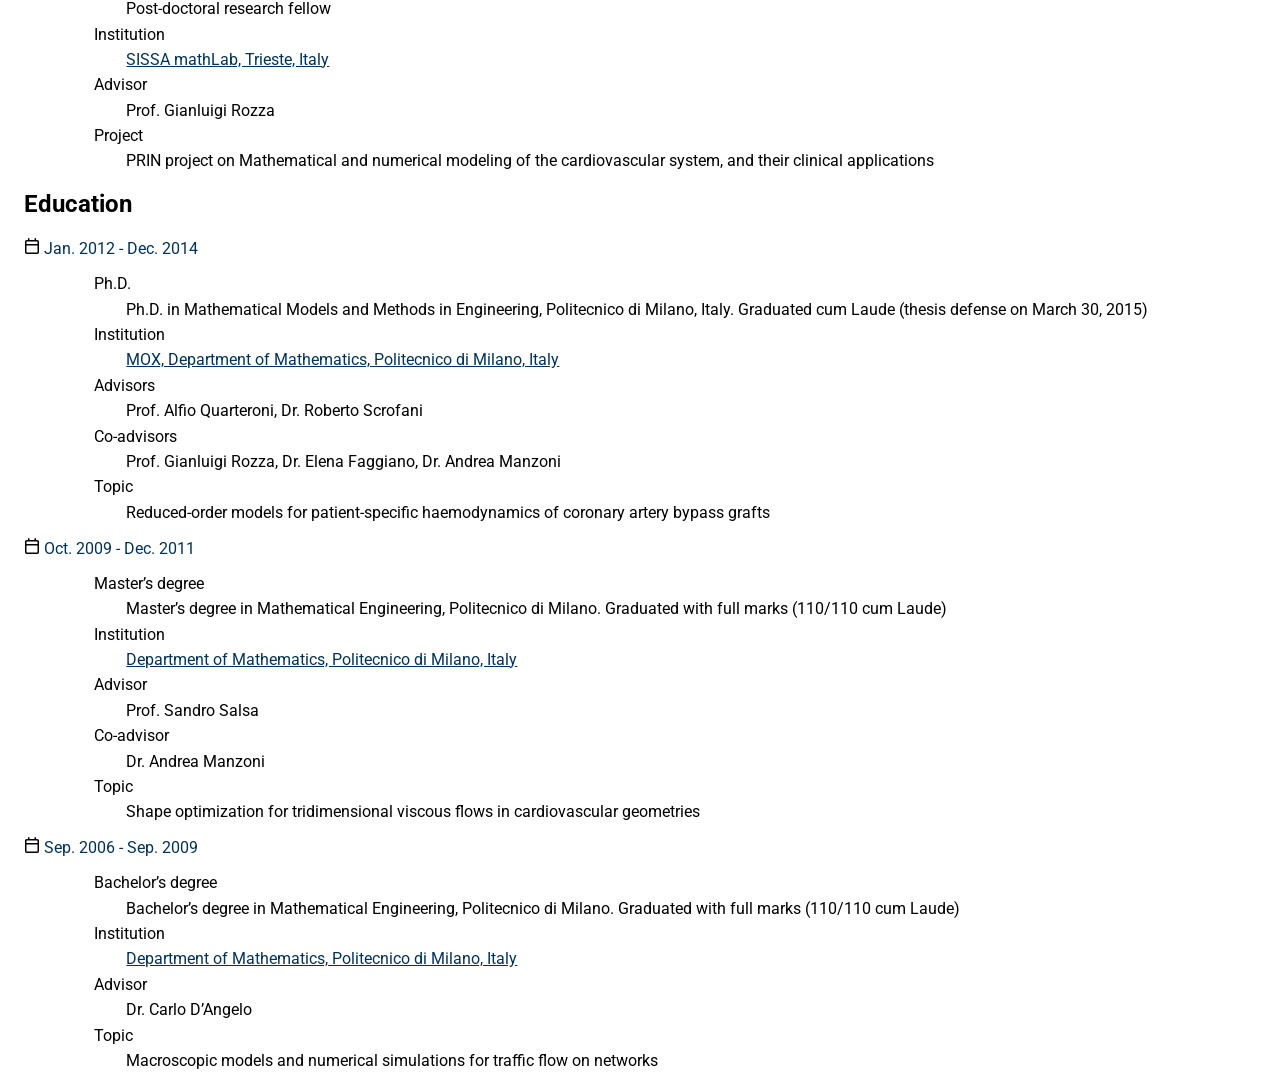
==== commit f1e1c4eb: "deploy: ef79cbf" ====
--- a/affiliation.html
+++ b/affiliation.html
@@ -59,14 +59,14 @@
   
   
     <title>Affiliation &#8212; Francesco Ballarin</title>
-    <link rel="stylesheet" type="text/css" href="_static/pygments.css?v=83e35b93" />
+    <link rel="stylesheet" type="text/css" href="_static/pygments.css?v=75810a84" />
     <link rel="stylesheet" type="text/css" href="_static/material.css?v=79c92029" />
     <link rel="stylesheet" type="text/css" href="_static/sphinx-design.min.css?v=95c83b7e" />
     <link rel="stylesheet" type="text/css" href="_static/css/custom.css?v=c7656457" />
     <link rel="stylesheet" type="text/css" href="https://cdnjs.cloudflare.com/ajax/libs/font-awesome/6.5.0/css/all.min.css" />
     <script src="_static/documentation_options.js?v=5929fcd5"></script>
-    <script src="_static/doctools.js?v=9bcbadda"></script>
-    <script src="_static/sphinx_highlight.js?v=dc90522c"></script>
+    <script src="_static/doctools.js?v=fd6eb6e6"></script>
+    <script src="_static/sphinx_highlight.js?v=6ffebe34"></script>
     <script src="_static/design-tabs.js?v=f930bc37"></script>
     <script src="_static/js/external_links.js?v=e7f469e6"></script>
     <link rel="index" title="Index" href="genindex.html" />
@@ -307,40 +307,26 @@
 <h1 id="affiliation--page-root">Affiliation</h1>
 <section id="current-position">
 <h2>Current position</h2>
-<p id="position-1"><a class="sd-sphinx-override sd-btn sd-text-wrap sd-btn-primary sd-shadow-sm sd-btn-shadow-primary-no-hover reference external" href="#position_1"><span><svg aria-hidden="true" class="sd-octicon sd-octicon-calendar sd-text-light" height="1.0em" version="1.1" viewbox="0 0 16 16" width="1.0em"><path d="M4.75 0a.75.75 0 0 1 .75.75V2h5V.75a.75.75 0 0 1 1.5 0V2h1.25c.966 0 1.75.784 1.75 1.75v10.5A1.75 1.75 0 0 1 13.25 16H2.75A1.75 1.75 0 0 1 1 14.25V3.75C1 2.784 1.784 2 2.75 2H4V.75A.75.75 0 0 1 4.75 0ZM2.5 7.5v6.75c0 .138.112.25.25.25h10.5a.25.25 0 0 0 .25-.25V7.5Zm10.75-4H2.75a.25.25 0 0 0-.25.25V6h11V3.75a.25.25 0 0 0-.25-.25Z"></path></svg> Mar. 2024 -</span></a></p>
+<p id="position-1"><a class="sd-sphinx-override sd-btn sd-text-wrap sd-btn-primary sd-shadow-sm sd-btn-shadow-primary-no-hover reference external" href="#position_1"><span><svg aria-hidden="true" class="sd-octicon sd-octicon-calendar sd-text-light" height="1.0em" version="1.1" viewbox="0 0 16 16" width="1.0em"><path d="M4.75 0a.75.75 0 0 1 .75.75V2h5V.75a.75.75 0 0 1 1.5 0V2h1.25c.966 0 1.75.784 1.75 1.75v10.5A1.75 1.75 0 0 1 13.25 16H2.75A1.75 1.75 0 0 1 1 14.25V3.75C1 2.784 1.784 2 2.75 2H4V.75A.75.75 0 0 1 4.75 0ZM2.5 7.5v6.75c0 .138.112.25.25.25h10.5a.25.25 0 0 0 .25-.25V7.5Zm10.75-4H2.75a.25.25 0 0 0-.25.25V6h11V3.75a.25.25 0 0 0-.25-.25Z"></path></svg> Jun. 2026 -</span></a></p>
 <div class="sd-badge-affiliation-container docutils container">
 <p><span class="sd-sphinx-override sd-badge sd-outline-primary sd-text-primary">Position</span></p>
 <div class="sd-badge-next-text docutils container">
-<p>Associate Professor of Numerical Analysis</p>
+<p>Full Professor of Numerical Analysis</p>
 </div>
 <p><span class="sd-sphinx-override sd-badge sd-outline-primary sd-text-primary">Institution</span></p>
 <div class="sd-badge-next-text docutils container">
 <p><a class="reference external" href="https://brescia.unicatt.it/facolta/scienze-matematiche-fisiche-e-naturali">Faculty of Mathematical, Physical and Natural Sciences</a>,
 <a class="reference external" href="https://www.unicatt.it/">Università Cattolica del Sacro Cuore, Italy</a></p>
-</div>
-</div>
-<p id="position-2"><a class="sd-sphinx-override sd-btn sd-text-wrap sd-btn-primary sd-shadow-sm sd-btn-shadow-primary-no-hover reference external" href="#position_2"><span><svg aria-hidden="true" class="sd-octicon sd-octicon-calendar sd-text-light" height="1.0em" version="1.1" viewbox="0 0 16 16" width="1.0em"><path d="M4.75 0a.75.75 0 0 1 .75.75V2h5V.75a.75.75 0 0 1 1.5 0V2h1.25c.966 0 1.75.784 1.75 1.75v10.5A1.75 1.75 0 0 1 13.25 16H2.75A1.75 1.75 0 0 1 1 14.25V3.75C1 2.784 1.784 2 2.75 2H4V.75A.75.75 0 0 1 4.75 0ZM2.5 7.5v6.75c0 .138.112.25.25.25h10.5a.25.25 0 0 0 .25-.25V7.5Zm10.75-4H2.75a.25.25 0 0 0-.25.25V6h11V3.75a.25.25 0 0 0-.25-.25Z"></path></svg> Jun. 2023 - Jun. 2035</span></a></p>
-<div class="sd-badge-affiliation-container docutils container">
-<p><span class="sd-sphinx-override sd-badge sd-outline-primary sd-text-primary">Habilitation</span></p>
-<div class="sd-badge-next-text docutils container">
-<p>Italian National Scientific Qualification for Full Professorship of Numerical Analysis</p>
-</div>
-</div>
-<p id="position-3"><a class="sd-sphinx-override sd-btn sd-text-wrap sd-btn-primary sd-shadow-sm sd-btn-shadow-primary-no-hover reference external" href="#position_3"><span><svg aria-hidden="true" class="sd-octicon sd-octicon-calendar sd-text-light" height="1.0em" version="1.1" viewbox="0 0 16 16" width="1.0em"><path d="M4.75 0a.75.75 0 0 1 .75.75V2h5V.75a.75.75 0 0 1 1.5 0V2h1.25c.966 0 1.75.784 1.75 1.75v10.5A1.75 1.75 0 0 1 13.25 16H2.75A1.75 1.75 0 0 1 1 14.25V3.75C1 2.784 1.784 2 2.75 2H4V.75A.75.75 0 0 1 4.75 0ZM2.5 7.5v6.75c0 .138.112.25.25.25h10.5a.25.25 0 0 0 .25-.25V7.5Zm10.75-4H2.75a.25.25 0 0 0-.25.25V6h11V3.75a.25.25 0 0 0-.25-.25Z"></path></svg> Dec. 2023 - Dec. 2035</span></a></p>
-<div class="sd-badge-affiliation-container docutils container">
-<p><span class="sd-sphinx-override sd-badge sd-outline-primary sd-text-primary">Habilitation</span></p>
-<div class="sd-badge-next-text docutils container">
-<p>Italian National Scientific Qualification for Full Professorship of Fluid Dynamics</p>
 </div>
 </div>
 </section>
 <section id="former-positions">
 <h2>Former positions</h2>
-<p id="position-4"><a class="sd-sphinx-override sd-btn sd-text-wrap sd-btn-primary sd-shadow-sm sd-btn-shadow-primary-no-hover reference external" href="#position_4"><span><svg aria-hidden="true" class="sd-octicon sd-octicon-calendar sd-text-light" height="1.0em" version="1.1" viewbox="0 0 16 16" width="1.0em"><path d="M4.75 0a.75.75 0 0 1 .75.75V2h5V.75a.75.75 0 0 1 1.5 0V2h1.25c.966 0 1.75.784 1.75 1.75v10.5A1.75 1.75 0 0 1 13.25 16H2.75A1.75 1.75 0 0 1 1 14.25V3.75C1 2.784 1.784 2 2.75 2H4V.75A.75.75 0 0 1 4.75 0ZM2.5 7.5v6.75c0 .138.112.25.25.25h10.5a.25.25 0 0 0 .25-.25V7.5Zm10.75-4H2.75a.25.25 0 0 0-.25.25V6h11V3.75a.25.25 0 0 0-.25-.25Z"></path></svg> Mar. 2021 - Feb. 2024</span></a></p>
+<p id="position-2"><a class="sd-sphinx-override sd-btn sd-text-wrap sd-btn-primary sd-shadow-sm sd-btn-shadow-primary-no-hover reference external" href="#position_2"><span><svg aria-hidden="true" class="sd-octicon sd-octicon-calendar sd-text-light" height="1.0em" version="1.1" viewbox="0 0 16 16" width="1.0em"><path d="M4.75 0a.75.75 0 0 1 .75.75V2h5V.75a.75.75 0 0 1 1.5 0V2h1.25c.966 0 1.75.784 1.75 1.75v10.5A1.75 1.75 0 0 1 13.25 16H2.75A1.75 1.75 0 0 1 1 14.25V3.75C1 2.784 1.784 2 2.75 2H4V.75A.75.75 0 0 1 4.75 0ZM2.5 7.5v6.75c0 .138.112.25.25.25h10.5a.25.25 0 0 0 .25-.25V7.5Zm10.75-4H2.75a.25.25 0 0 0-.25.25V6h11V3.75a.25.25 0 0 0-.25-.25Z"></path></svg> Mar. 2024 - May 2026</span></a></p>
 <div class="sd-badge-affiliation-container docutils container">
 <p><span class="sd-sphinx-override sd-badge sd-outline-primary sd-text-primary">Position</span></p>
 <div class="sd-badge-next-text docutils container">
-<p>Tenure-track Assistant Professor of Numerical Analysis (Ricercatore a Tempo Determinato di tipo B)</p>
+<p>Associate Professor of Numerical Analysis</p>
 </div>
 <p><span class="sd-sphinx-override sd-badge sd-outline-primary sd-text-primary">Institution</span></p>
 <div class="sd-badge-next-text docutils container">
@@ -348,14 +334,40 @@
 <a class="reference external" href="https://www.unicatt.it/">Università Cattolica del Sacro Cuore, Italy</a></p>
 </div>
 </div>
-<p id="position-5"><a class="sd-sphinx-override sd-btn sd-text-wrap sd-btn-primary sd-shadow-sm sd-btn-shadow-primary-no-hover reference external" href="#position_5"><span><svg aria-hidden="true" class="sd-octicon sd-octicon-calendar sd-text-light" height="1.0em" version="1.1" viewbox="0 0 16 16" width="1.0em"><path d="M4.75 0a.75.75 0 0 1 .75.75V2h5V.75a.75.75 0 0 1 1.5 0V2h1.25c.966 0 1.75.784 1.75 1.75v10.5A1.75 1.75 0 0 1 13.25 16H2.75A1.75 1.75 0 0 1 1 14.25V3.75C1 2.784 1.784 2 2.75 2H4V.75A.75.75 0 0 1 4.75 0ZM2.5 7.5v6.75c0 .138.112.25.25.25h10.5a.25.25 0 0 0 .25-.25V7.5Zm10.75-4H2.75a.25.25 0 0 0-.25.25V6h11V3.75a.25.25 0 0 0-.25-.25Z"></path></svg> Jul. 2020 - Jul. 2032</span></a></p>
+<p id="position-3"><a class="sd-sphinx-override sd-btn sd-text-wrap sd-btn-primary sd-shadow-sm sd-btn-shadow-primary-no-hover reference external" href="#position_3"><span><svg aria-hidden="true" class="sd-octicon sd-octicon-calendar sd-text-light" height="1.0em" version="1.1" viewbox="0 0 16 16" width="1.0em"><path d="M4.75 0a.75.75 0 0 1 .75.75V2h5V.75a.75.75 0 0 1 1.5 0V2h1.25c.966 0 1.75.784 1.75 1.75v10.5A1.75 1.75 0 0 1 13.25 16H2.75A1.75 1.75 0 0 1 1 14.25V3.75C1 2.784 1.784 2 2.75 2H4V.75A.75.75 0 0 1 4.75 0ZM2.5 7.5v6.75c0 .138.112.25.25.25h10.5a.25.25 0 0 0 .25-.25V7.5Zm10.75-4H2.75a.25.25 0 0 0-.25.25V6h11V3.75a.25.25 0 0 0-.25-.25Z"></path></svg> Jun. 2023 - Jun. 2035</span></a></p>
 <div class="sd-badge-affiliation-container docutils container">
 <p><span class="sd-sphinx-override sd-badge sd-outline-primary sd-text-primary">Habilitation</span></p>
 <div class="sd-badge-next-text docutils container">
+<p>Italian National Scientific Qualification for Full Professorship of Numerical Analysis</p>
+</div>
+</div>
+<p id="position-4"><a class="sd-sphinx-override sd-btn sd-text-wrap sd-btn-primary sd-shadow-sm sd-btn-shadow-primary-no-hover reference external" href="#position_4"><span><svg aria-hidden="true" class="sd-octicon sd-octicon-calendar sd-text-light" height="1.0em" version="1.1" viewbox="0 0 16 16" width="1.0em"><path d="M4.75 0a.75.75 0 0 1 .75.75V2h5V.75a.75.75 0 0 1 1.5 0V2h1.25c.966 0 1.75.784 1.75 1.75v10.5A1.75 1.75 0 0 1 13.25 16H2.75A1.75 1.75 0 0 1 1 14.25V3.75C1 2.784 1.784 2 2.75 2H4V.75A.75.75 0 0 1 4.75 0ZM2.5 7.5v6.75c0 .138.112.25.25.25h10.5a.25.25 0 0 0 .25-.25V7.5Zm10.75-4H2.75a.25.25 0 0 0-.25.25V6h11V3.75a.25.25 0 0 0-.25-.25Z"></path></svg> Dec. 2023 - Dec. 2035</span></a></p>
+<div class="sd-badge-affiliation-container docutils container">
+<p><span class="sd-sphinx-override sd-badge sd-outline-primary sd-text-primary">Habilitation</span></p>
+<div class="sd-badge-next-text docutils container">
+<p>Italian National Scientific Qualification for Full Professorship of Fluid Dynamics</p>
+</div>
+</div>
+<p id="position-5"><a class="sd-sphinx-override sd-btn sd-text-wrap sd-btn-primary sd-shadow-sm sd-btn-shadow-primary-no-hover reference external" href="#position_5"><span><svg aria-hidden="true" class="sd-octicon sd-octicon-calendar sd-text-light" height="1.0em" version="1.1" viewbox="0 0 16 16" width="1.0em"><path d="M4.75 0a.75.75 0 0 1 .75.75V2h5V.75a.75.75 0 0 1 1.5 0V2h1.25c.966 0 1.75.784 1.75 1.75v10.5A1.75 1.75 0 0 1 13.25 16H2.75A1.75 1.75 0 0 1 1 14.25V3.75C1 2.784 1.784 2 2.75 2H4V.75A.75.75 0 0 1 4.75 0ZM2.5 7.5v6.75c0 .138.112.25.25.25h10.5a.25.25 0 0 0 .25-.25V7.5Zm10.75-4H2.75a.25.25 0 0 0-.25.25V6h11V3.75a.25.25 0 0 0-.25-.25Z"></path></svg> Mar. 2021 - Feb. 2024</span></a></p>
+<div class="sd-badge-affiliation-container docutils container">
+<p><span class="sd-sphinx-override sd-badge sd-outline-primary sd-text-primary">Position</span></p>
+<div class="sd-badge-next-text docutils container">
+<p>Tenure-track Assistant Professor of Numerical Analysis (Ricercatore a Tempo Determinato di tipo B)</p>
+</div>
+<p><span class="sd-sphinx-override sd-badge sd-outline-primary sd-text-primary">Institution</span></p>
+<div class="sd-badge-next-text docutils container">
+<p><a class="reference external" href="https://brescia.unicatt.it/facolta/scienze-matematiche-fisiche-e-naturali">Faculty of Mathematical, Physical and Natural Sciences</a>,
+<a class="reference external" href="https://www.unicatt.it/">Università Cattolica del Sacro Cuore, Italy</a></p>
+</div>
+</div>
+<p id="position-6"><a class="sd-sphinx-override sd-btn sd-text-wrap sd-btn-primary sd-shadow-sm sd-btn-shadow-primary-no-hover reference external" href="#position_6"><span><svg aria-hidden="true" class="sd-octicon sd-octicon-calendar sd-text-light" height="1.0em" version="1.1" viewbox="0 0 16 16" width="1.0em"><path d="M4.75 0a.75.75 0 0 1 .75.75V2h5V.75a.75.75 0 0 1 1.5 0V2h1.25c.966 0 1.75.784 1.75 1.75v10.5A1.75 1.75 0 0 1 13.25 16H2.75A1.75 1.75 0 0 1 1 14.25V3.75C1 2.784 1.784 2 2.75 2H4V.75A.75.75 0 0 1 4.75 0ZM2.5 7.5v6.75c0 .138.112.25.25.25h10.5a.25.25 0 0 0 .25-.25V7.5Zm10.75-4H2.75a.25.25 0 0 0-.25.25V6h11V3.75a.25.25 0 0 0-.25-.25Z"></path></svg> Jul. 2020 - Jul. 2032</span></a></p>
+<div class="sd-badge-affiliation-container docutils container">
+<p><span class="sd-sphinx-override sd-badge sd-outline-primary sd-text-primary">Habilitation</span></p>
+<div class="sd-badge-next-text docutils container">
 <p>Italian National Scientific Qualification for Associate Professorship of Numerical Analysis</p>
 </div>
 </div>
-<p id="position-6"><a class="sd-sphinx-override sd-btn sd-text-wrap sd-btn-primary sd-shadow-sm sd-btn-shadow-primary-no-hover reference external" href="#position_6"><span><svg aria-hidden="true" class="sd-octicon sd-octicon-calendar sd-text-light" height="1.0em" version="1.1" viewbox="0 0 16 16" width="1.0em"><path d="M4.75 0a.75.75 0 0 1 .75.75V2h5V.75a.75.75 0 0 1 1.5 0V2h1.25c.966 0 1.75.784 1.75 1.75v10.5A1.75 1.75 0 0 1 13.25 16H2.75A1.75 1.75 0 0 1 1 14.25V3.75C1 2.784 1.784 2 2.75 2H4V.75A.75.75 0 0 1 4.75 0ZM2.5 7.5v6.75c0 .138.112.25.25.25h10.5a.25.25 0 0 0 .25-.25V7.5Zm10.75-4H2.75a.25.25 0 0 0-.25.25V6h11V3.75a.25.25 0 0 0-.25-.25Z"></path></svg> Jun. 2018 - Feb. 2021</span></a></p>
+<p id="position-7"><a class="sd-sphinx-override sd-btn sd-text-wrap sd-btn-primary sd-shadow-sm sd-btn-shadow-primary-no-hover reference external" href="#position_7"><span><svg aria-hidden="true" class="sd-octicon sd-octicon-calendar sd-text-light" height="1.0em" version="1.1" viewbox="0 0 16 16" width="1.0em"><path d="M4.75 0a.75.75 0 0 1 .75.75V2h5V.75a.75.75 0 0 1 1.5 0V2h1.25c.966 0 1.75.784 1.75 1.75v10.5A1.75 1.75 0 0 1 13.25 16H2.75A1.75 1.75 0 0 1 1 14.25V3.75C1 2.784 1.784 2 2.75 2H4V.75A.75.75 0 0 1 4.75 0ZM2.5 7.5v6.75c0 .138.112.25.25.25h10.5a.25.25 0 0 0 .25-.25V7.5Zm10.75-4H2.75a.25.25 0 0 0-.25.25V6h11V3.75a.25.25 0 0 0-.25-.25Z"></path></svg> Jun. 2018 - Feb. 2021</span></a></p>
 <div class="sd-badge-affiliation-container docutils container">
 <p><span class="sd-sphinx-override sd-badge sd-outline-primary sd-text-primary">Position</span></p>
 <div class="sd-badge-next-text docutils container">
@@ -371,7 +383,7 @@
 (PI: Prof. Gianluigi Rozza)</p>
 </div>
 </div>
-<p id="position-7"><a class="sd-sphinx-override sd-btn sd-text-wrap sd-btn-primary sd-shadow-sm sd-btn-shadow-primary-no-hover reference external" href="#position_7"><span><svg aria-hidden="true" class="sd-octicon sd-octicon-calendar sd-text-light" height="1.0em" version="1.1" viewbox="0 0 16 16" width="1.0em"><path d="M4.75 0a.75.75 0 0 1 .75.75V2h5V.75a.75.75 0 0 1 1.5 0V2h1.25c.966 0 1.75.784 1.75 1.75v10.5A1.75 1.75 0 0 1 13.25 16H2.75A1.75 1.75 0 0 1 1 14.25V3.75C1 2.784 1.784 2 2.75 2H4V.75A.75.75 0 0 1 4.75 0ZM2.5 7.5v6.75c0 .138.112.25.25.25h10.5a.25.25 0 0 0 .25-.25V7.5Zm10.75-4H2.75a.25.25 0 0 0-.25.25V6h11V3.75a.25.25 0 0 0-.25-.25Z"></path></svg> Jan. 2017 - May 2018</span></a></p>
+<p id="position-8"><a class="sd-sphinx-override sd-btn sd-text-wrap sd-btn-primary sd-shadow-sm sd-btn-shadow-primary-no-hover reference external" href="#position_8"><span><svg aria-hidden="true" class="sd-octicon sd-octicon-calendar sd-text-light" height="1.0em" version="1.1" viewbox="0 0 16 16" width="1.0em"><path d="M4.75 0a.75.75 0 0 1 .75.75V2h5V.75a.75.75 0 0 1 1.5 0V2h1.25c.966 0 1.75.784 1.75 1.75v10.5A1.75 1.75 0 0 1 13.25 16H2.75A1.75 1.75 0 0 1 1 14.25V3.75C1 2.784 1.784 2 2.75 2H4V.75A.75.75 0 0 1 4.75 0ZM2.5 7.5v6.75c0 .138.112.25.25.25h10.5a.25.25 0 0 0 .25-.25V7.5Zm10.75-4H2.75a.25.25 0 0 0-.25.25V6h11V3.75a.25.25 0 0 0-.25-.25Z"></path></svg> Jan. 2017 - May 2018</span></a></p>
 <div class="sd-badge-affiliation-container docutils container">
 <p><span class="sd-sphinx-override sd-badge sd-outline-primary sd-text-primary">Position</span></p>
 <div class="sd-badge-next-text docutils container">
@@ -390,7 +402,7 @@
 <p><a class="reference external" href="https://people.sissa.it/~grozza/aroma-cfd">ERC CoG project AROMA-CFD</a></p>
 </div>
 </div>
-<p id="position-8"><a class="sd-sphinx-override sd-btn sd-text-wrap sd-btn-primary sd-shadow-sm sd-btn-shadow-primary-no-hover reference external" href="#position_8"><span><svg aria-hidden="true" class="sd-octicon sd-octicon-calendar sd-text-light" height="1.0em" version="1.1" viewbox="0 0 16 16" width="1.0em"><path d="M4.75 0a.75.75 0 0 1 .75.75V2h5V.75a.75.75 0 0 1 1.5 0V2h1.25c.966 0 1.75.784 1.75 1.75v10.5A1.75 1.75 0 0 1 13.25 16H2.75A1.75 1.75 0 0 1 1 14.25V3.75C1 2.784 1.784 2 2.75 2H4V.75A.75.75 0 0 1 4.75 0ZM2.5 7.5v6.75c0 .138.112.25.25.25h10.5a.25.25 0 0 0 .25-.25V7.5Zm10.75-4H2.75a.25.25 0 0 0-.25.25V6h11V3.75a.25.25 0 0 0-.25-.25Z"></path></svg> Jan. 2015 - Dec. 2016</span></a></p>
+<p id="position-9"><a class="sd-sphinx-override sd-btn sd-text-wrap sd-btn-primary sd-shadow-sm sd-btn-shadow-primary-no-hover reference external" href="#position_9"><span><svg aria-hidden="true" class="sd-octicon sd-octicon-calendar sd-text-light" height="1.0em" version="1.1" viewbox="0 0 16 16" width="1.0em"><path d="M4.75 0a.75.75 0 0 1 .75.75V2h5V.75a.75.75 0 0 1 1.5 0V2h1.25c.966 0 1.75.784 1.75 1.75v10.5A1.75 1.75 0 0 1 13.25 16H2.75A1.75 1.75 0 0 1 1 14.25V3.75C1 2.784 1.784 2 2.75 2H4V.75A.75.75 0 0 1 4.75 0ZM2.5 7.5v6.75c0 .138.112.25.25.25h10.5a.25.25 0 0 0 .25-.25V7.5Zm10.75-4H2.75a.25.25 0 0 0-.25.25V6h11V3.75a.25.25 0 0 0-.25-.25Z"></path></svg> Jan. 2015 - Dec. 2016</span></a></p>
 <div class="sd-badge-affiliation-container docutils container">
 <p><span class="sd-sphinx-override sd-badge sd-outline-primary sd-text-primary">Position</span></p>
 <div class="sd-badge-next-text docutils container">
@@ -412,7 +424,7 @@
 </section>
 <section id="education">
 <h2>Education</h2>
-<p id="position-9"><a class="sd-sphinx-override sd-btn sd-text-wrap sd-btn-primary sd-shadow-sm sd-btn-shadow-primary-no-hover reference external" href="#position_9"><span><svg aria-hidden="true" class="sd-octicon sd-octicon-calendar sd-text-light" height="1.0em" version="1.1" viewbox="0 0 16 16" width="1.0em"><path d="M4.75 0a.75.75 0 0 1 .75.75V2h5V.75a.75.75 0 0 1 1.5 0V2h1.25c.966 0 1.75.784 1.75 1.75v10.5A1.75 1.75 0 0 1 13.25 16H2.75A1.75 1.75 0 0 1 1 14.25V3.75C1 2.784 1.784 2 2.75 2H4V.75A.75.75 0 0 1 4.75 0ZM2.5 7.5v6.75c0 .138.112.25.25.25h10.5a.25.25 0 0 0 .25-.25V7.5Zm10.75-4H2.75a.25.25 0 0 0-.25.25V6h11V3.75a.25.25 0 0 0-.25-.25Z"></path></svg> Jan. 2012 - Dec. 2014</span></a></p>
+<p id="position-10"><a class="sd-sphinx-override sd-btn sd-text-wrap sd-btn-primary sd-shadow-sm sd-btn-shadow-primary-no-hover reference external" href="#position_10"><span><svg aria-hidden="true" class="sd-octicon sd-octicon-calendar sd-text-light" height="1.0em" version="1.1" viewbox="0 0 16 16" width="1.0em"><path d="M4.75 0a.75.75 0 0 1 .75.75V2h5V.75a.75.75 0 0 1 1.5 0V2h1.25c.966 0 1.75.784 1.75 1.75v10.5A1.75 1.75 0 0 1 13.25 16H2.75A1.75 1.75 0 0 1 1 14.25V3.75C1 2.784 1.784 2 2.75 2H4V.75A.75.75 0 0 1 4.75 0ZM2.5 7.5v6.75c0 .138.112.25.25.25h10.5a.25.25 0 0 0 .25-.25V7.5Zm10.75-4H2.75a.25.25 0 0 0-.25.25V6h11V3.75a.25.25 0 0 0-.25-.25Z"></path></svg> Jan. 2012 - Dec. 2014</span></a></p>
 <div class="sd-badge-affiliation-container docutils container">
 <p><span class="sd-sphinx-override sd-badge sd-outline-primary sd-text-primary">Ph.D.</span></p>
 <div class="sd-badge-next-text docutils container">
@@ -435,7 +447,7 @@
 <p>Reduced-order models for patient-specific haemodynamics of coronary artery bypass grafts</p>
 </div>
 </div>
-<p id="position-10"><a class="sd-sphinx-override sd-btn sd-text-wrap sd-btn-primary sd-shadow-sm sd-btn-shadow-primary-no-hover reference external" href="#position_10"><span><svg aria-hidden="true" class="sd-octicon sd-octicon-calendar sd-text-light" height="1.0em" version="1.1" viewbox="0 0 16 16" width="1.0em"><path d="M4.75 0a.75.75 0 0 1 .75.75V2h5V.75a.75.75 0 0 1 1.5 0V2h1.25c.966 0 1.75.784 1.75 1.75v10.5A1.75 1.75 0 0 1 13.25 16H2.75A1.75 1.75 0 0 1 1 14.25V3.75C1 2.784 1.784 2 2.75 2H4V.75A.75.75 0 0 1 4.75 0ZM2.5 7.5v6.75c0 .138.112.25.25.25h10.5a.25.25 0 0 0 .25-.25V7.5Zm10.75-4H2.75a.25.25 0 0 0-.25.25V6h11V3.75a.25.25 0 0 0-.25-.25Z"></path></svg> Oct. 2009 - Dec. 2011</span></a></p>
+<p id="position-11"><a class="sd-sphinx-override sd-btn sd-text-wrap sd-btn-primary sd-shadow-sm sd-btn-shadow-primary-no-hover reference external" href="#position_11"><span><svg aria-hidden="true" class="sd-octicon sd-octicon-calendar sd-text-light" height="1.0em" version="1.1" viewbox="0 0 16 16" width="1.0em"><path d="M4.75 0a.75.75 0 0 1 .75.75V2h5V.75a.75.75 0 0 1 1.5 0V2h1.25c.966 0 1.75.784 1.75 1.75v10.5A1.75 1.75 0 0 1 13.25 16H2.75A1.75 1.75 0 0 1 1 14.25V3.75C1 2.784 1.784 2 2.75 2H4V.75A.75.75 0 0 1 4.75 0ZM2.5 7.5v6.75c0 .138.112.25.25.25h10.5a.25.25 0 0 0 .25-.25V7.5Zm10.75-4H2.75a.25.25 0 0 0-.25.25V6h11V3.75a.25.25 0 0 0-.25-.25Z"></path></svg> Oct. 2009 - Dec. 2011</span></a></p>
 <div class="sd-badge-affiliation-container docutils container">
 <p><span class="sd-sphinx-override sd-badge sd-outline-primary sd-text-primary">Master’s degree</span></p>
 <div class="sd-badge-next-text docutils container">
@@ -458,7 +470,7 @@
 <p>Shape optimization for tridimensional viscous flows in cardiovascular geometries</p>
 </div>
 </div>
-<p id="position-11"><a class="sd-sphinx-override sd-btn sd-text-wrap sd-btn-primary sd-shadow-sm sd-btn-shadow-primary-no-hover reference external" href="#position_11"><span><svg aria-hidden="true" class="sd-octicon sd-octicon-calendar sd-text-light" height="1.0em" version="1.1" viewbox="0 0 16 16" width="1.0em"><path d="M4.75 0a.75.75 0 0 1 .75.75V2h5V.75a.75.75 0 0 1 1.5 0V2h1.25c.966 0 1.75.784 1.75 1.75v10.5A1.75 1.75 0 0 1 13.25 16H2.75A1.75 1.75 0 0 1 1 14.25V3.75C1 2.784 1.784 2 2.75 2H4V.75A.75.75 0 0 1 4.75 0ZM2.5 7.5v6.75c0 .138.112.25.25.25h10.5a.25.25 0 0 0 .25-.25V7.5Zm10.75-4H2.75a.25.25 0 0 0-.25.25V6h11V3.75a.25.25 0 0 0-.25-.25Z"></path></svg> Sep. 2006 - Sep. 2009</span></a></p>
+<p id="position-12"><a class="sd-sphinx-override sd-btn sd-text-wrap sd-btn-primary sd-shadow-sm sd-btn-shadow-primary-no-hover reference external" href="#position_12"><span><svg aria-hidden="true" class="sd-octicon sd-octicon-calendar sd-text-light" height="1.0em" version="1.1" viewbox="0 0 16 16" width="1.0em"><path d="M4.75 0a.75.75 0 0 1 .75.75V2h5V.75a.75.75 0 0 1 1.5 0V2h1.25c.966 0 1.75.784 1.75 1.75v10.5A1.75 1.75 0 0 1 13.25 16H2.75A1.75 1.75 0 0 1 1 14.25V3.75C1 2.784 1.784 2 2.75 2H4V.75A.75.75 0 0 1 4.75 0ZM2.5 7.5v6.75c0 .138.112.25.25.25h10.5a.25.25 0 0 0 .25-.25V7.5Zm10.75-4H2.75a.25.25 0 0 0-.25.25V6h11V3.75a.25.25 0 0 0-.25-.25Z"></path></svg> Sep. 2006 - Sep. 2009</span></a></p>
 <div class="sd-badge-affiliation-container docutils container">
 <p><span class="sd-sphinx-override sd-badge sd-outline-primary sd-text-primary">Bachelor’s degree</span></p>
 <div class="sd-badge-next-text docutils container">
@@ -527,7 +539,7 @@
               
           </div>
             Created using
-            <a href="http://www.sphinx-doc.org/">Sphinx</a> 8.2.3.
+            <a href="http://www.sphinx-doc.org/">Sphinx</a> 9.1.0.
              and
             <a href="https://github.com/bashtage/sphinx-material/">Material for
               Sphinx</a>
--- a/_static/pygments.css
+++ b/_static/pygments.css
@@ -0,0 +1,75 @@
+pre { line-height: 125%; }
+td.linenos .normal { color: inherit; background-color: transparent; padding-left: 5px; padding-right: 5px; }
+span.linenos { color: inherit; background-color: transparent; padding-left: 5px; padding-right: 5px; }
+td.linenos .special { color: #000000; background-color: #ffffc0; padding-left: 5px; padding-right: 5px; }
+span.linenos.special { color: #000000; background-color: #ffffc0; padding-left: 5px; padding-right: 5px; }
+.highlight .hll { background-color: #ffffcc }
+.highlight { background: #f8f8f8; }
+.highlight .c { color: #080; font-style: italic } /* Comment */
+.highlight .err { border: 1px solid #F00 } /* Error */
+.highlight .k { color: #A2F; font-weight: bold } /* Keyword */
+.highlight .o { color: #666 } /* Operator */
+.highlight .ch { color: #080; font-style: italic } /* Comment.Hashbang */
+.highlight .cm { color: #080; font-style: italic } /* Comment.Multiline */
+.highlight .cp { color: #080 } /* Comment.Preproc */
+.highlight .cpf { color: #080; font-style: italic } /* Comment.PreprocFile */
+.highlight .c1 { color: #080; font-style: italic } /* Comment.Single */
+.highlight .cs { color: #080; font-weight: bold } /* Comment.Special */
+.highlight .gd { color: #A00000 } /* Generic.Deleted */
+.highlight .ge { font-style: italic } /* Generic.Emph */
+.highlight .ges { font-weight: bold; font-style: italic } /* Generic.EmphStrong */
+.highlight .gr { color: #F00 } /* Generic.Error */
+.highlight .gh { color: #000080; font-weight: bold } /* Generic.Heading */
+.highlight .gi { color: #00A000 } /* Generic.Inserted */
+.highlight .go { color: #888 } /* Generic.Output */
+.highlight .gp { color: #000080; font-weight: bold } /* Generic.Prompt */
+.highlight .gs { font-weight: bold } /* Generic.Strong */
+.highlight .gu { color: #800080; font-weight: bold } /* Generic.Subheading */
+.highlight .gt { color: #04D } /* Generic.Traceback */
+.highlight .kc { color: #A2F; font-weight: bold } /* Keyword.Constant */
+.highlight .kd { color: #A2F; font-weight: bold } /* Keyword.Declaration */
+.highlight .kn { color: #A2F; font-weight: bold } /* Keyword.Namespace */
+.highlight .kp { color: #A2F } /* Keyword.Pseudo */
+.highlight .kr { color: #A2F; font-weight: bold } /* Keyword.Reserved */
+.highlight .kt { color: #0B0; font-weight: bold } /* Keyword.Type */
+.highlight .m { color: #666 } /* Literal.Number */
+.highlight .s { color: #B44 } /* Literal.String */
+.highlight .na { color: #B44 } /* Name.Attribute */
+.highlight .nb { color: #A2F } /* Name.Builtin */
+.highlight .nc { color: #00F } /* Name.Class */
+.highlight .no { color: #800 } /* Name.Constant */
+.highlight .nd { color: #A2F } /* Name.Decorator */
+.highlight .ni { color: #999; font-weight: bold } /* Name.Entity */
+.highlight .ne { color: #D2413A; font-weight: bold } /* Name.Exception */
+.highlight .nf { color: #00A000 } /* Name.Function */
+.highlight .nl { color: #A0A000 } /* Name.Label */
+.highlight .nn { color: #00F; font-weight: bold } /* Name.Namespace */
+.highlight .nt { color: #008000; font-weight: bold } /* Name.Tag */
+.highlight .nv { color: #B8860B } /* Name.Variable */
+.highlight .ow { color: #A2F; font-weight: bold } /* Operator.Word */
+.highlight .w { color: #BBB } /* Text.Whitespace */
+.highlight .mb { color: #666 } /* Literal.Number.Bin */
+.highlight .mf { color: #666 } /* Literal.Number.Float */
+.highlight .mh { color: #666 } /* Literal.Number.Hex */
+.highlight .mi { color: #666 } /* Literal.Number.Integer */
+.highlight .mo { color: #666 } /* Literal.Number.Oct */
+.highlight .sa { color: #B44 } /* Literal.String.Affix */
+.highlight .sb { color: #B44 } /* Literal.String.Backtick */
+.highlight .sc { color: #B44 } /* Literal.String.Char */
+.highlight .dl { color: #B44 } /* Literal.String.Delimiter */
+.highlight .sd { color: #B44; font-style: italic } /* Literal.String.Doc */
+.highlight .s2 { color: #B44 } /* Literal.String.Double */
+.highlight .se { color: #B62; font-weight: bold } /* Literal.String.Escape */
+.highlight .sh { color: #B44 } /* Literal.String.Heredoc */
+.highlight .si { color: #B68; font-weight: bold } /* Literal.String.Interpol */
+.highlight .sx { color: #008000 } /* Literal.String.Other */
+.highlight .sr { color: #B68 } /* Literal.String.Regex */
+.highlight .s1 { color: #B44 } /* Literal.String.Single */
+.highlight .ss { color: #B8860B } /* Literal.String.Symbol */
+.highlight .bp { color: #A2F } /* Name.Builtin.Pseudo */
+.highlight .fm { color: #00A000 } /* Name.Function.Magic */
+.highlight .vc { color: #B8860B } /* Name.Variable.Class */
+.highlight .vg { color: #B8860B } /* Name.Variable.Global */
+.highlight .vi { color: #B8860B } /* Name.Variable.Instance */
+.highlight .vm { color: #B8860B } /* Name.Variable.Magic */
+.highlight .il { color: #666 } /* Literal.Number.Integer.Long */
